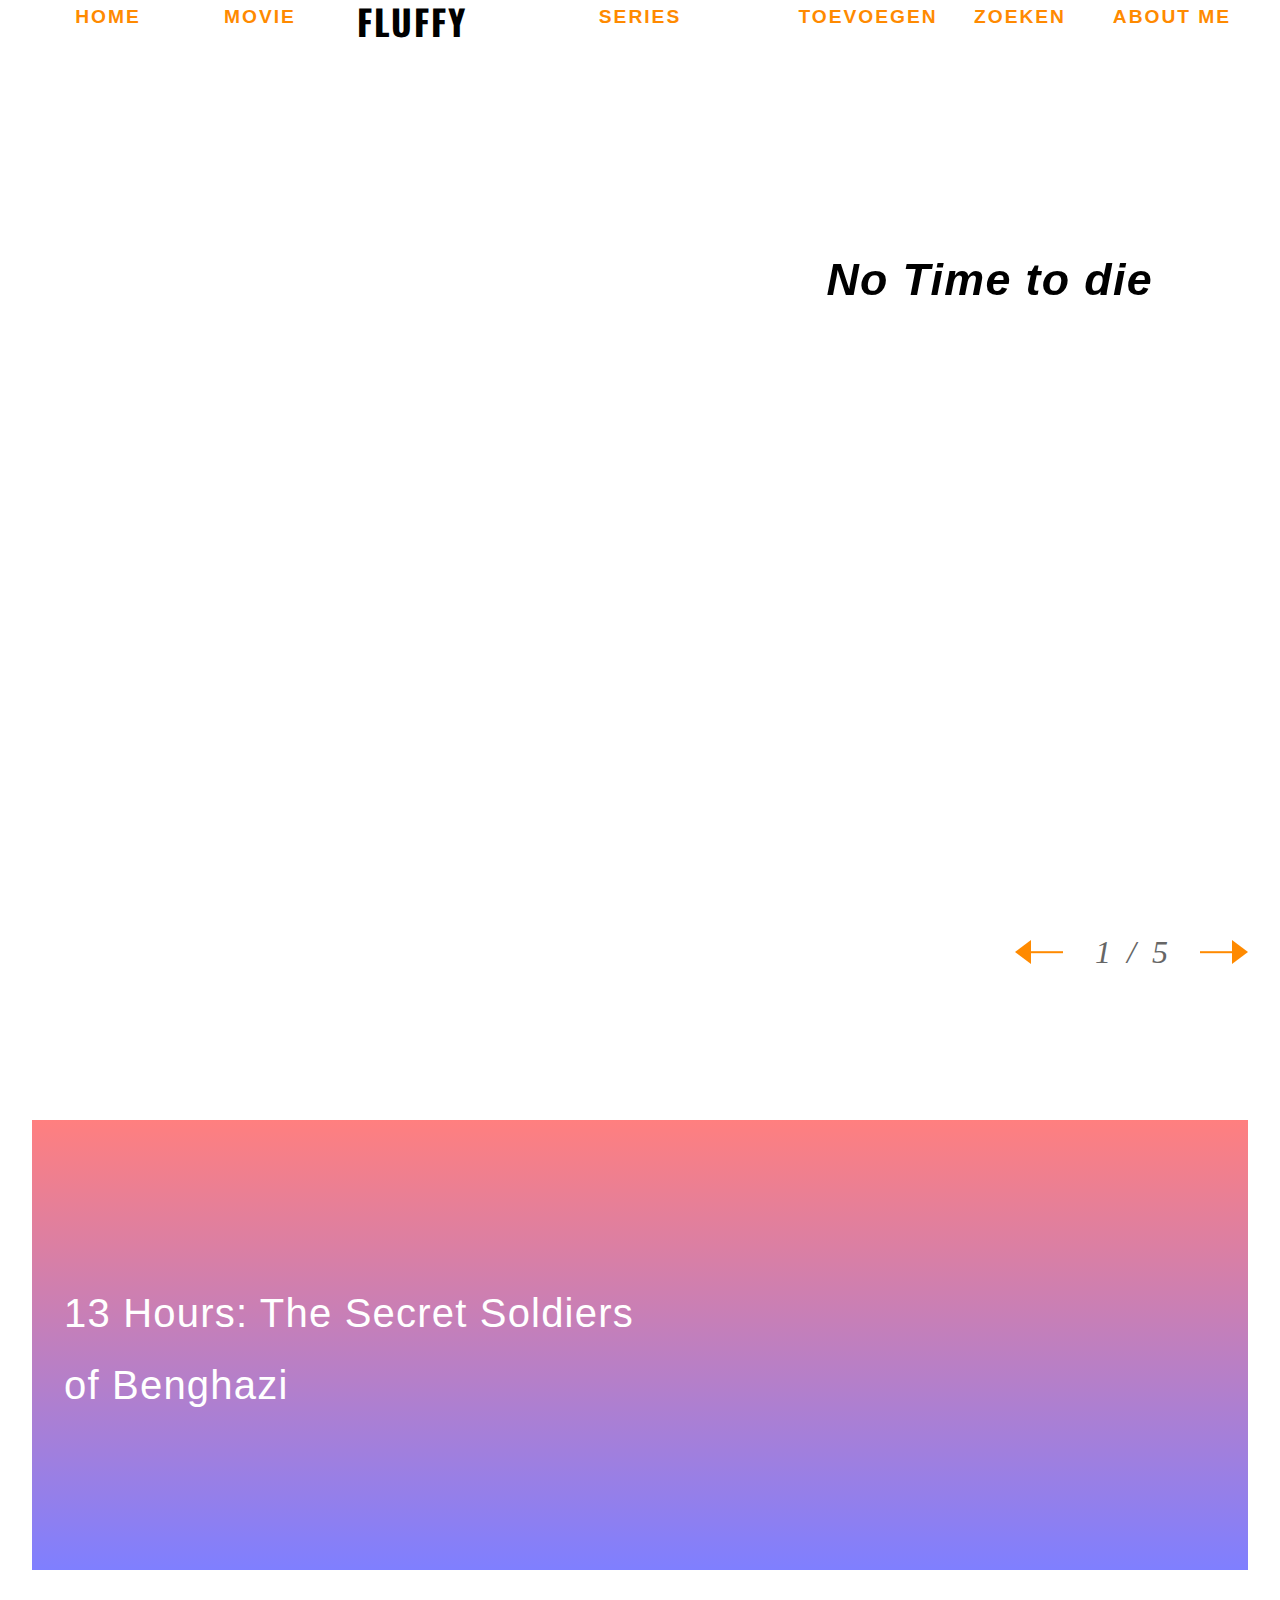
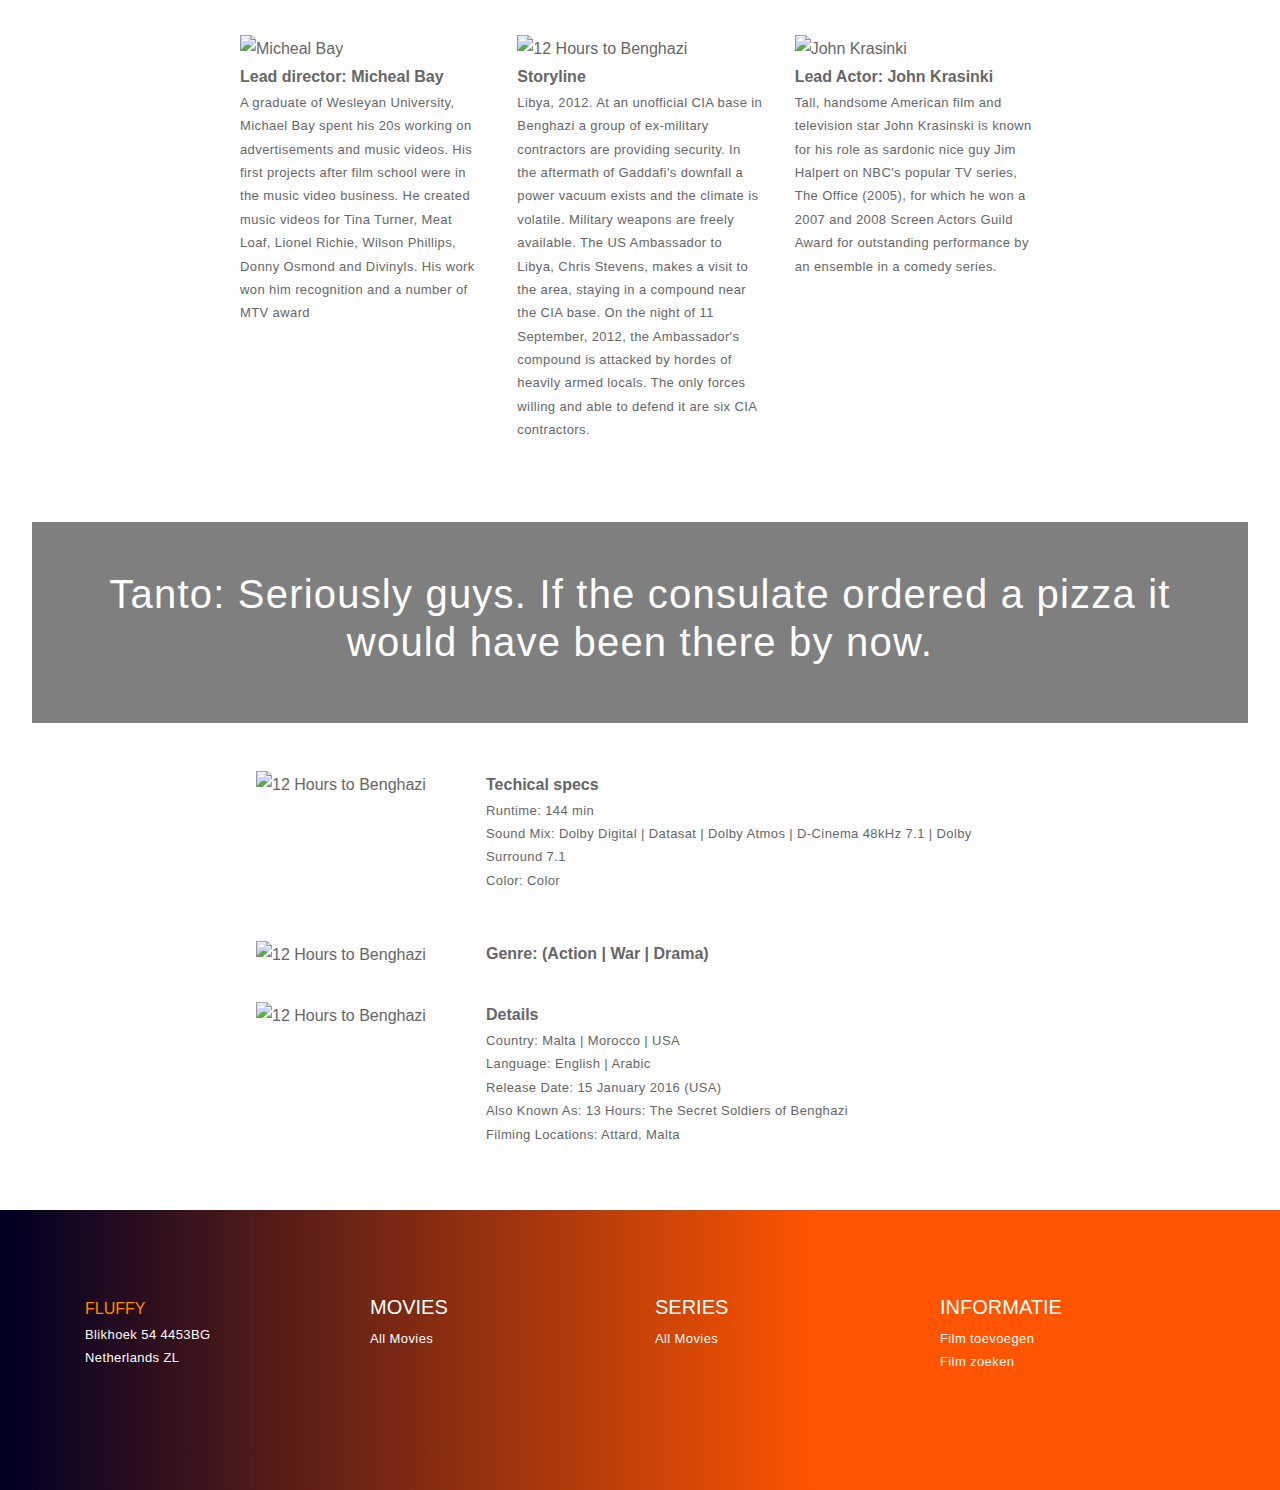
==== index.html @ e8009ded "Change HTML TAG" ====
<!DOCTYPE html>
<html lang="en"></html>
<head>
    <meta charset="UTF-8">
    <meta name="description" content="Fluffy the movie database that everybody loves">
    <meta name="keywords" content="Movie, Serie">
    <meta name="author" content="Joey de Jonge">
    <meta name="viewport" content="width=device-width, initial-scale=1.0">
    <meta name=”robots” content="index, follow">
    <title>Fluffy - Movie</title>

   
    <!-- Bootstrap -->
    <link href="./bootstrap/css/bootstrap.min.css" rel="stylesheet" type="text/css" />
    <!-- Font Awesome iconic font -->
    <link href="./fontawesome/css/fontawesome-all.min.css" rel="stylesheet" type="text/css" />
    <!-- Fonts -->
    <link href='https://fonts.googleapis.com/css?family=Oswald:300,400,500,700' rel='stylesheet' type='text/css'>
    <link href='https://fonts.googleapis.com/css?family=Open+Sans:300,400,600,700' rel='stylesheet' type='text/css'>
    <!-- Theme styles -->
    <link href="./css/film.css" rel="stylesheet" type="text/css">

    <link href="./css/movie.css" rel="stylesheet" type="text/css">

    <link href="./css/detail.css" rel="stylesheet" type="text/css">
</head>

<body class="body">
    <div class="main">
        <header>
            <ul>
                <li><a href="index.html">Home</a></li>
                <li><a href="movie.html">Movie</a></li>
                <li>
                    <h1 class="navh1">Fluffy</h1>
                </li>
                <li><a href="serie.html">Series</a></li>
                <li><a href="filminput.html">Toevoegen</a></li>
                <li><a href="filmZoeken.html">Zoeken</a></li>
                <li><a href="aboutMe.html">About me</a></li>
            </ul>
        </header>

        <div class="cd-slider">
            <ul>
                <li>
                    <div class="image"
                        style="background-image:url(https://media.newsmonkey.be/20200902205218/James-Bond-No-Time-To-Die-1024x576.jpg);">
                    </div>
                    <div class="content">
                        <h2 class="navh2 content-h2">No Time to die</h2>

                    </div>
                </li>
                <li>
                    <div class="image"
                        style="background-image:url(https://www.superguide.nl/s3fs-public/main_media/black-widow-trailer.png);">
                    </div>
                    <div class="content">
                        <h2 class="navh2 content-h2">Black Widow</h2>

                    </div>
                </li>
                <li>
                    <div class="image"
                        style="background-image:url(https://images2.persgroep.net/rcs/wye_BXDL3Cqra7C8olyIhJk4D50/diocontent/154924259/_fitwidth/763?appId=2dc96dd3f167e919913d808324cbfeb2&quality=0.8);">
                    </div>
                    <div class="content">
                        <h2 class="navh2 content-h2">Peaky Blinder</h2>

                    </div>
                </li>
                <li>
                    <div class="image"
                        style="background-image:url(https://occ-0-2794-2219.1.nflxso.net/dnm/api/v6/E8vDc_W8CLv7-yMQu8KMEC7Rrr8/AAAABfHVUAAEhu-G5QHH31CutuqX0wBfTK4nzyJXSyUkXm13Stw-yFpmeMzfTkBcmlsWu_CHM-JNr2d2sjncwPLkqG968JMe.jpg?r=321);">
                    </div>
                    <div class="content">
                        <h2 class="navh2 content-h2">Narcos</h2>

                    </div>
                </li>
                <li>
                    <div class="image"
                        style="background-image:url(https://m.media-amazon.com/images/M/MV5BYTRiNDQwYzAtMzVlZS00NTI5LWJjYjUtMzkwNTUzMWMxZTllXkEyXkFqcGdeQXVyNDIzMzcwNjc@._V1_.jpg);">
                    </div>
                    <div class="content">
                        <h2 class="navh2 content-h2">Game of Thrones</h2>

                    </div>
                </li>
            </ul>
        </div>
        <!--/.cd-slider-->
         <!-- Hero Image-->
         <section class="detail">
            <div class="hero-inner">
                <h2>13 Hours: The Secret Soldiers of Benghazi </h2>
            </div>
        </section>
        <!-- 3-Up Features-->
        <section class="features">
            <div class="features-inner">
                <article class="features-group">
                    <div class="features-image"><img alt="Micheal Bay"
                            src="https://m.media-amazon.com/images/M/MV5BMTc2NzcyMDU5NV5BMl5BanBnXkFtZTcwODc1OTM0NA@@._V1_UY317_CR7,0,214,317_AL_.jpg" />
                    </div>
                    <div class="features-text">
                        <strong>Lead director: Micheal Bay</strong>
                    </div>
                    <div class="features-text">
                        <p>A graduate of Wesleyan University, Michael Bay spent his 20s working on advertisements and music videos. His first projects after film school were in the music video business. He created music videos for Tina Turner, Meat Loaf, Lionel Richie, Wilson Phillips, Donny Osmond and Divinyls. His work won him recognition and a number of MTV award </p>
                    </div>
                </article>
                <article class="features-group">
                    <div class="features-image"><img alt="12 Hours to Benghazi" src="https://media.s-bol.com/RZZpQEBQ05q/550x781.jpg" /></div>
                    <div class="features-text">
                        <div class="features-text">
                            <strong>Storyline</strong>
                        </div>
                        <div class="features-text">
                            <p>Libya, 2012. At an unofficial CIA base in Benghazi a group of ex-military contractors are providing security. In the aftermath of Gaddafi's downfall a power vacuum exists and the climate is volatile. Military weapons are freely available. The US Ambassador to Libya, Chris Stevens, makes a visit to the area, staying in a compound near the CIA base. On the night of 11 September, 2012, the Ambassador's compound is attacked by hordes of heavily armed locals. The only forces willing and able to defend it are six CIA contractors.</p>
                        </div>
                </article>
                <article class="features-group">
                    <div class="features-image"><img alt="John Krasinki" src="https://m.media-amazon.com/images/M/MV5BMTc3MzY3MjQ3OV5BMl5BanBnXkFtZTcwODI3NjQxMw@@._V1_UY317_CR6,0,214,317_AL_.jpg" />
                    </div>
                    <div class="features-text">
                        <strong>Lead Actor: John Krasinki</strong>
                    </div>
                    <div class="features-text">
                        <p>Tall, handsome American film and television star John Krasinski is known for his role as sardonic nice guy Jim Halpert on NBC's popular TV series, The Office (2005), for which he won a 2007 and 2008 Screen Actors Guild Award for outstanding performance by an ensemble in a comedy series. </p>
                    </div>
                </article>
            </div>
        </section>
        <!-- Call Out-->
        <section class="callout">
            <div class="callout-inner">
                <h3>Tanto: Seriously guys. If the consulate ordered a pizza it would have been there by now.
                </h3>
            </div>
        </section>
        <!-- Blog-->
        <section id="blog">
            <div class="blog-inner">
                <div class="blog-grid">
                    <div class="blog-image"><img alt="12 Hours to Benghazi" src="https://static01.nyt.com/images/2016/01/15/arts/15THIRTEENSUB/15THIRTEENSUB-articleLarge.jpg?quality=75&auto=webp&disable=upscale" /></div>
                    <div class="blog-text">
                        <div class="features-text">
                            <strong>Techical specs</strong>
                        </div>
                        <p class="blog-summary">Runtime: 144 min <br>
                            Sound Mix: Dolby Digital | Datasat | Dolby Atmos | D-Cinema 48kHz 7.1 | Dolby Surround 7.1<br>
                            Color: Color</p>
                    </div>
                    <div class="blog-image"><img alt="12 Hours to Benghazi" src="https://encrypted-tbn0.gstatic.com/images?q=tbn%3AANd9GcRld9KHwOvWe8TLFHizHyeAFRy6ZP76NnMlcg&usqp=CAU" /></div>
                    <div class="blog-text">
                        <div class="features-text">
                            <strong>Genre: (Action | War | Drama)</strong>
                        </div>
                     
                    </div>
                    <div class="blog-image"><img alt="12 Hours to Benghazi" src="https://images04.military.com/sites/default/files/styles/full/public/undertheradar-thumbnails/2015/11/13hourstrailer2.jpg?itok=v1HZf3ID" /></div>
                    <div class="blog-text">
                        <div class="features-text">
                            <strong>Details</strong>
                        </div>
                        <p class="blog-summary">Country: Malta | Morocco | USA <br>
                            Language: English | Arabic<br>
                            Release Date: 15 January 2016 (USA)<br>
                            Also Known As: 13 Hours: The Secret Soldiers of Benghazi<br>
                            Filming Locations: Attard, Malta</p>
                    </div>
                </div>
            </div>
        </section>
    </div>
    <footer class="section-text-white footer footer-links bg-darken">
        <div class="footer-body container">
            <div class="row">
                <div class="col-sm-6 col-lg-3">
                    <a class="footer-logo" href="./">
                            <span class="logo-text text-uppercase">
                                <span>Fluffy</span>
                            </span>
                    </a>
                    <div class="footer-content footer-color">
                        <p class="footer-text">Blikhoek 54 4453BG
                            <br />Netherlands ZL</p>
                    </div>
                </div>
                <div class="col-sm-6 col-lg-3">
                    <h5 class="footer-title footer-color text-uppercase">Movies</h5>
                    <ul class="list-unstyled list-wide footer-content">
                        <li>
                            <a class="content-link" href="#">All Movies</a>
                        </li>
                    </ul>
                </div>
                <div class="col-sm-6 col-lg-3">
                    <h5 class="footer-title footer-color text-uppercase">Series</h5>
                    <ul class="list-unstyled list-wide footer-content">
                        <li>
                            <a class="content-link" href="#">All Movies</a>
                        </li>
                    </ul>
                </div>
                <div class="col-sm-6 col-lg-3">
                    <h5 class="footer-title footer-color text-uppercase">Informatie</h5>
                    <ul class="list-unstyled list-wide footer-content">
                        <li>
                            <a class="content-link" href="filminput.html">Film toevoegen</a>
                        </li>
                        <li>
                            <a class="content-link" href="FilmZoeken.html">Film zoeken</a>
                          </li>
                    </ul>
                </div>

            </div>
        </div>
    </footer>
    <script src="./js/Minify/film.min.js"></script>
</body>
</html>
---- css/film.css ----
body {
  font-family: "Montserrat", sans-serif;
}

a {
  text-decoration: none;
  color: #000;
}

*:focus {
  outline: 0;
}

.main {
  max-width: 110rem;
  margin: 0 auto;
  padding: 0 2rem;
}

header {
  line-height: 12rem;
  height: 12rem;
}

header h1 {
  font-size: 2.2rem;
  font-family: "Oswald", sans-serif;
}

header ul::after {
  content: "";
  display: table;
  clear: both;
}

header li {
  float: left;
  width: 12.5%;
  text-align: center;
  text-transform: uppercase;
}

header li:nth-child(4) {
  width: 25%;
}

header li a {
  font-weight: 900;
  font-size: 1.2rem;
  letter-spacing: 2px;
  color: #ff8a00;
}

.text {
  font-size: 2rem;
  padding: 2rem 0;
  -moz-columns: 3;
  -webkit-columns: 3;
  columns: 3;
}

.text p {
  margin-bottom: 2rem;
}

/* Slider Style
--------------------------------------*/
.cd-slider {
  position: relative;
  width: 100%;
  height: 50rem;
  overflow: hidden;
  margin-bottom: 8rem;
}

.cd-slider li {
  position: absolute;
  top: 0;
  left: 0;
  width: 100%;
  height: 100%;
  visibility: hidden;
  transition: visibility 0s 1s;
  will-change: visibility;
}

.image {
  position: absolute;
  top: 0;
  left: 0;
  width: 70%;
  height: 100%;
  background-size: cover;
  background-position: 50% 50%;
  clip: rect(0, 80rem, 50rem, 80rem);
  transition: clip 0.5s cubic-bezier(0.99, 0.01, 0.45, 0.9) 0.5s;
  will-change: clip;
}

.content {
  position: absolute;
  top: 0;
  right: 0;
  width: 100%;
  height: 100%;
  padding: 2rem 0 0 2rem;
  font-size: 9rem;
  text-align: right;
}

.content h2 {
  text-overflow: ellipsis;
  overflow: hidden;
  transform: translateY(-30%);
  opacity: 0;
  transition: transform 0.5s, opacity 0.5s;
  will-change: transform, opacity;
}

/* Current Slide 
-------------------------------------*/
li.current {
  visibility: visible;
  transition-delay: 0s;
}

li.current .image {
  clip: rect(0, 80rem, 50rem, 0);
}

li.current .content h2 {
  transform: translateY(0);
  opacity: 1;
  transition-delay: 1s;
}

li.current .content a {
  transform: translateY(0);
  opacity: 1;
  transition-delay: 1.1s;
}

/* Prev Slide 
------------------------------------*/
li.prev_slide .image {
  clip: rect(0, 0, 50rem, 0);
}

nav {
  position: absolute;
  bottom: 0;
  right: 0;
  background: #fff;
  z-index: 2;
}

.prev,
.next,
.counter {
  vertical-align: middle;
}

.prev,
.next {
  position: relative;
  display: inline-block;
  height: 5rem;
  width: 5rem;
  border: 0;
  cursor: pointer;
  background: transparent;
}

.prev::before,
.next::before {
  content: "";
  position: absolute;
  top: 50%;
  left: 0;
  transform: translateY(-50%);
  border: 0.8rem solid transparent;
  border-right-width: 1rem;
  border-right-color: #ff8a00;
  border-left-width: 0;
  width: 0;
  height: 0;
}

.prev::after,
.next::after {
  content: "";
  position: absolute;
  top: 50%;
  transform: translateY(-50%) translateZ(0);
  left: 0.5rem;
  background: #ff8a00;
  height: 0.1rem;
  min-height: 1px;
  width: 2.5rem;
  transition: width 0.3s;
}

.next::before {
  right: 0;
  left: auto;
  border-left-width: 1rem;
  border-left-color: #ff8a00;
  border-right-width: 0;
}

.next::after {
  right: 0.5rem;
  left: auto;
}

.counter {
  display: inline-block;
  font-size: 2rem;
  font-family: serif;
  font-style: italic;
}

.counter span:last-child::before {
  content: "/";
  margin: 0 1rem;
}

.prev:hover::after,
.next:hover::after {
  width: 3.5rem;
}

ul {
  list-style-type: none;
}

.navh1 {
  color: #000;
}

.navh2 {
  color: #000;
  font-size: 2.8rem;
  font-weight: bold;
  font-style: italic;
}

.content-h2 {
  margin-right: 95px;
}

.trama {
  color: black;
  font-size: 15px;
}

/*Footer 
------------------------------------*/
footer {
  background: rgb(2,0,36);
  background: linear-gradient(90deg, rgba(2,0,36,1) 1%, rgba(255,85,0,1) 64%, rgba(255,85,0,1) 100%);
  font-family: "Lato", sans-serif;
  padding: 85px 0 100px 0;
}

.footer-inner {
  display: grid;
  grid-template-columns:
    minmax(18%, auto) 12% minmax(17%, auto) 11% minmax(auto, 25%) minmax(109px, auto);
  column-gap: 24px;
  row-gap: 2%;
  width: 90%;
  margin-left: auto;
  margin-right: auto;
  margin-bottom: 120px;
  max-width: 1170px;
  position: relative;
}

.footer-item:nth-of-type(7) {
  grid-row: 2 / 3;
  grid-column: 3 / 4;
}

.footer-button {
  color: white;
  position: relative;
  font-weight: 400;
  font-size: 16px;
  transition: 1s;
  transition-delay: 0.2s;
  padding: 14px;
}

.footer-button:after {
  content: "";
  position: absolute;
  top: 45px;
  right: 13px;
  background-color: white;
  height: 1px;
  width: 86px;
  transition: 0.6s;
}

.footer-button:hover {
  color: black;
  background-color: white;
}

.footer-button:hover:after {
  width: 112px;
  right: 0px;
}

h1 {
  font-weight: 900;
  color: white;
  font-size: 24px;
  letter-spacing: 2px;
  margin: 0;
  padding-bottom: 10px;
}

h2 {
  font-weight: 300;
  line-height: 1.8;
  font-size: 13px;
  color: #d1d1d1;
  letter-spacing: 0.03em;
  padding: 15px 0 0 0;
}

.color {
  color: white;
  font-weight: 400;
}

h3 {
  font-weight: 400;
  font-size: 13px;
  color: white;
  margin: 0;
  padding-bottom: 9px;
  letter-spacing: 0.03em;
}

ul {
  line-height: 1.8;
  list-style-type: none;
  padding: 0;
}

li {
  font-weight: 300;
  font-size: 13px;
  color: #d1d1d1;
  letter-spacing: 0.03em;
}

p {
  font-weight: 300;
  font-size: 13px;
  padding: 0;
  line-height: 1.8;
  letter-spacing: 0.03em;
}

a {
  text-decoration: none;
  color: #d1d1d1;
}

a:hover {
  color: white;
}

.desktop {
  display: auto;
}

.mobile {
  display: none;
}


.footer-color {
  color: white;
}


.btn-grad {
  background: rgb(2,0,36);
  background: linear-gradient(90deg, rgba(2,0,36,1) 0%, rgba(255,85,0,1) 39%, rgba(255,85,0,1) 75%, rgba(2,0,36,1) 94%);
}

.btn-grad {
  margin: 10px;
  padding: 0.375rem 0.75rem;
  text-align: center;
  text-transform: uppercase;
  transition: 0.5s;
  background-size: 200% auto;
  color: white;
  box-shadow: 0 0 20px #eee;
  border-radius: 10px;
  display: block;
}

.btn-grad:hover {
  background-position: right center;
  /* change the direction of the change here */
  color: #fff;
  text-decoration: none;
}

.btn-searchmovie {
  color: #ff8a00;
  background-color: transparent;
  background-image: none;
  border-color: #ff8a00;
}
---- css/movie.css ----
body {
  font-family: "Open Sans";
  color: #666;
  font-size: 1rem;
  line-height: 1.75;
}

/* Link styles */
a {
  color: #ff8a00;
  -webkit-transition: all 0.1s linear 0s;
  -moz-transition: all 0.1s linear 0s;
  -o-transition: all 0.1s linear 0s;
  -ms-transition: all 0.1s linear 0s;
  transition: all 0.1s linear 0s;
}
a:hover {
  text-decoration: none;
  color: #ff680d;
}
.content-link {
  color: white;
}
.content-link:hover {
  text-decoration: none;
  color: #ff680d;
}

.content-movie {
  color: black;
}
.content-movie:hover {
  text-decoration: none;
  color: #ff680d;
}

.content-category {
  color: inherit;
}
.content-category:hover {
  text-decoration: none;
  color: #ff680d;
}

.info-icon {
  color: orange;
}

.section-movie {
  margin-bottom: 1rem;
}

/* Image */
.image-cover {
  display: block;
  width: 100%;
  height: 100%;
  background-position: center center;
  background-repeat: no-repeat;
  -webkit-background-size: cover;
  -moz-background-size: cover;
  background-size: cover;
}
.image-horizontal {
  display: block;
  width: 100%;
  height: 100%;
  background-position: center center;
  background-repeat: repeat-x;
  -webkit-background-size: auto 100%;
  -moz-background-size: auto 100%;
  background-size: auto 100%;
}
/* Poster ratio */
.embed-responsive-poster:before {
  padding-top: 150%;
}

/* line view */
.movie-line-entity {
  -webkit-box-shadow: 0 0.5rem 1.75rem rgba(0, 0, 0, 0.08);
  box-shadow: 0 0.5rem 1.75rem rgba(0, 0, 0, 0.08);
}
.movie-line-entity + .movie-line-entity {
  margin-top: 2rem;
}
.movie-line-entity .entity-content {
  padding: 1.25rem;
}
.movie-line-entity .entity-extra {
  width: 100%;
  border-style: dotted;
  border-width: 2px 0 0;
  border-color: #eee;
  display: -webkit-box;
  display: -moz-box;
  display: -webkit-flex;
  display: -ms-flexbox;
  display: box;
  display: flex;
  -webkit-box-orient: vertical;
  -moz-box-orient: vertical;
  -o-box-orient: vertical;
  -webkit-flex-direction: column;
  -ms-flex-direction: column;
  flex-direction: column;
  -webkit-box-pack: center;
  -moz-box-pack: center;
  -o-box-pack: center;
  -ms-flex-pack: center;
  -webkit-justify-content: center;
  justify-content: center;
  padding: 1.25rem;
}
.movie-line-entity .entity-showtime {
  margin-top: 1.25rem;
}

@media (min-width: 768px) {
  .movie-line-entity {
    display: -webkit-box;
    display: -moz-box;
    display: -webkit-flex;
    display: -ms-flexbox;
    display: box;
    display: flex;
    -webkit-box-orient: horizontal;
    -moz-box-orient: horizontal;
    -o-box-orient: horizontal;
    -webkit-flex-direction: row;
    -ms-flex-direction: row;
    flex-direction: row;
    -webkit-box-lines: multiple;
    -moz-box-lines: multiple;
    -o-box-lines: multiple;
    -webkit-flex-wrap: wrap;
    -ms-flex-wrap: wrap;
    flex-wrap: wrap;
  }
  .movie-line-entity .entity-poster {
    width: 25%;
  }
  .movie-line-entity .entity-preview {
    width: 50%;
  }
  .movie-line-entity .entity-poster,
  .movie-line-entity .entity-preview {
    -webkit-align-self: flex-start;
    align-self: flex-start;
    -ms-flex-item-align: start;
  }
  .movie-line-entity .entity-content {
    width: 100%;
    max-width: 100%;
    -webkit-box-flex: 1;
    -moz-box-flex: 1;
    -o-box-flex: 1;
    box-flex: 1;
    -webkit-flex: 1 0;
    -ms-flex: 1 0;
    flex: 1 0;
    margin: auto 0;
  }
  .movie-line-entity .entity-extra {
    margin-top: -2px;
  }
}
@media (min-width: 992px) {
  .movie-line-entity .entity-poster {
    width: 16.6666%;
  }
  .movie-line-entity .entity-extra {
    width: 25%;
    margin-top: 0;
    border-width: 0 0 0 2px;
    text-align: center;
  }
  .movie-line-entity .showtime-item {
    width: 50%;
  }
}
@media (min-width: 1200px) {
  .movie-line-entity .showtime-item {
    width: 33.3333%;
  }
}
.section-text-white .movie-line-entity,
.section-spaced .movie-line-entity {
  -webkit-box-shadow: none;
  box-shadow: none;
}
.section-text-white .movie-line-entity .entity-content,
.section-spaced .movie-line-entity .entity-content {
  padding: 1.25rem 0 0;
}
@media (min-width: 768px) {
  .section-text-white .movie-line-entity .entity-content,
  .section-spaced .movie-line-entity .entity-content {
    padding-left: 1.25rem;
    padding-top: 0;
  }
}
.section-text-white .movie-line-entity .entity-title,
.section-text-white .movie-line-entity .entity-info {
  color: inherit;
}
.section-text-white .movie-line-entity .entity-info {
  font-weight: 400;
}
/* shot line view */
.movie-short-line-entity {
  display: -webkit-box;
  display: -moz-box;
  display: -webkit-flex;
  display: -ms-flexbox;
  display: box;
  display: flex;
  -webkit-box-orient: horizontal;
  -moz-box-orient: horizontal;
  -o-box-orient: horizontal;
  -webkit-flex-direction: row;
  -ms-flex-direction: row;
  flex-direction: row;
  -webkit-box-lines: multiple;
  -moz-box-lines: multiple;
  -o-box-lines: multiple;
  -webkit-flex-wrap: wrap;
  -ms-flex-wrap: wrap;
  flex-wrap: wrap;
}
.movie-short-line-entity + .movie-short-line-entity {
  margin-top: 1.25rem;
}
.movie-short-line-entity .entity-title {
  font-size: 1rem;
}
.movie-short-line-entity .entity-preview {
  width: 33.3333%;
  -webkit-align-self: flex-start;
  align-self: flex-start;
  -ms-flex-item-align: start;
}
.movie-short-line-entity .entity-content {
  width: 100%;
  -webkit-box-flex: 1;
  -moz-box-flex: 1;
  -o-box-flex: 1;
  box-flex: 1;
  -webkit-flex: 1 0;
  -ms-flex: 1 0;
  flex: 1 0;
  padding-left: 1rem;
  margin: auto 0;
}
---- css/detail.css ----
body {
    margin: 0;
    font-family: 'Noto Sans', sans-serif;
}

.button {
    padding: 0.5rem 1rem;
    background-color: #333;
    color: #fff;
    text-decoration: none;
    font-size: 0.9rem;
    display: inline-block;
    border-radius: 3px;
    transition: background-color 200ms ease;
}

.button:hover {
    background-color: rgba(51, 51, 51, 0.8);
}

.ghost-button {
    background: transparent;
    border: 3px solid #ff8a00;
    color: #333;
    text-transform: uppercase;
    font-weight: 700;
    transition: background-color 200ms ease, color 200ms ease;
    padding: 1rem;
}

.ghost-button:hover {
    background: #ff8a00;
    color: #fff;
}

.grid-wrapper {
    grid-template-columns: repeat(12, 100px);
    grid-template-rows: auto;
    grid-column-gap: 30px;
}

.masthead {
    background-color: #333;
    color: #fff;
    padding: 0.5rem 1rem;
}

.masthead-inner {
    display: flex;
    justify-content: space-between;
    align-items: center;
}

.site-title h1 {
    margin: 0;
}

.hor-menu {
    list-style: none;
    padding: 0;
    margin: 0;
    display: flex;
}

.hor-menu li {
    margin: 0 0.5rem;
}

.hor-menu li a {
    color: #fff;
    text-decoration: none;
}

.hor-menu li a:hover {
    color: rgba(255, 255, 255, 0.8);
}

.hero {
    background-image: url(https://cdn.pixabay.com/photo/2015/09/02/12/45/movie-918655_1280.jpg);
    background-position: center;
    background-size: cover;
    background-repeat: no-repeat;
    height: 50vh;
    display: flex;
    align-items: center;
}

.hero {
    background: linear-gradient(rgba(255, 0, 0, 0.5), rgba(0, 0, 255, 0.5)), url(https://cdn.pixabay.com/photo/2015/09/02/12/45/movie-918655_1280.jpg);
    background-position: center;
    background-size: cover;
    background-repeat: no-repeat;
}

.detail {
    background-image: url(https://images4.alphacoders.com/763/763007.jpg);
    background-position: center;
    background-size: cover;
    background-repeat: no-repeat;
    height: 50vh;
    display: flex;
    align-items: center;
}

.detail {
    background: linear-gradient(rgba(255, 0, 0, 0.5), rgba(0, 0, 255, 0.5)), url(https://images4.alphacoders.com/763/763007.jpg);
    background-position: center;
    background-size: cover;
    background-repeat: no-repeat;
}


.detail-film {
    background-image: url(https://img.cinemablend.com/quill/8/6/c/a/7/6/86ca766a9f263220ab745d30496deebc009df2e6.jpg);
    background-position: center;
    background-size: cover;
    background-repeat: no-repeat;
    height: 50vh;
    display: flex;
    align-items: center;
}

.detail-film {
    background: linear-gradient(rgba(255, 0, 0, 0.5), rgba(0, 0, 255, 0.5)), url(https://img.cinemablend.com/quill/8/6/c/a/7/6/86ca766a9f263220ab745d30496deebc009df2e6.jpg);
    background-position: center;
    background-size: cover;
    background-repeat: no-repeat;
}


.detail-serie {
    background-image: url(https://i.pinimg.com/originals/38/fe/dd/38feddf39d5a3003e3cb0b3c6f0eab50.jpg);
    background-position: center;
    background-size: cover;
    background-repeat: no-repeat;
    height: 50vh;
    display: flex;
    align-items: center;
}

.detail-serie {
    background: linear-gradient(rgba(255, 0, 0, 0.5), rgba(0, 0, 255, 0.5)), url(https://i.pinimg.com/originals/38/fe/dd/38feddf39d5a3003e3cb0b3c6f0eab50.jpg);
    background-position: center;
    background-size: cover;
    background-repeat: no-repeat;
}

.hero-inner {
    max-width: 50vw;
    padding-left: 2rem;
}

.hero-inner h2 {
    font-size: 2.5rem;
    color: #fff;
}

.features {
    padding: 4rem;
}

.features-inner {
    display: flex;
    max-width: 800px;
    margin: auto;
}

.features-group {
    flex: 0 1 30vw;
}

.features-group:nth-child(2) {
    margin: 0 2rem;
}

.features-image img {
    width: 100%;
}

.callout {
    background: #333;
    background: linear-gradient(rgba(0, 0, 0, 0.5), rgba(0, 0, 0, 0.5)), url(https://cdn.pixabay.com/photo/2016/12/28/17/54/columbus-1936633_1280.jpg);
    background-position: center center;
    background-size: cover;
    background-repeat: no-repeat;
    color: #fff;
    padding: 3rem 1rem;
    display: flex;
    justify-content: center;
    align-items: center;
}

.callout-inner {
    text-align: center;
}

.callout-inner h3 {
    font-size: 2.5rem;
}

#blog {
    padding: 3rem 0;
}

.blog-inner {
    max-width: 800px;
    margin: auto;
    padding: 0 1rem;
}

.blog-grid {
    display: grid;
    grid-template-columns: 200px 1fr;
    grid-template-rows: auto;
    grid-column-gap: 30px;
    grid-row-gap: 2rem;
}

.blog-image img {
    width: 100%;
}

.blog-summary {
    margin-top: 0;
}

.blog-cta {
    margin: 3rem 0 0;
    padding: 1rem;
    text-align: center;
}

.blog-cta a {
    font-size: 1rem;
}
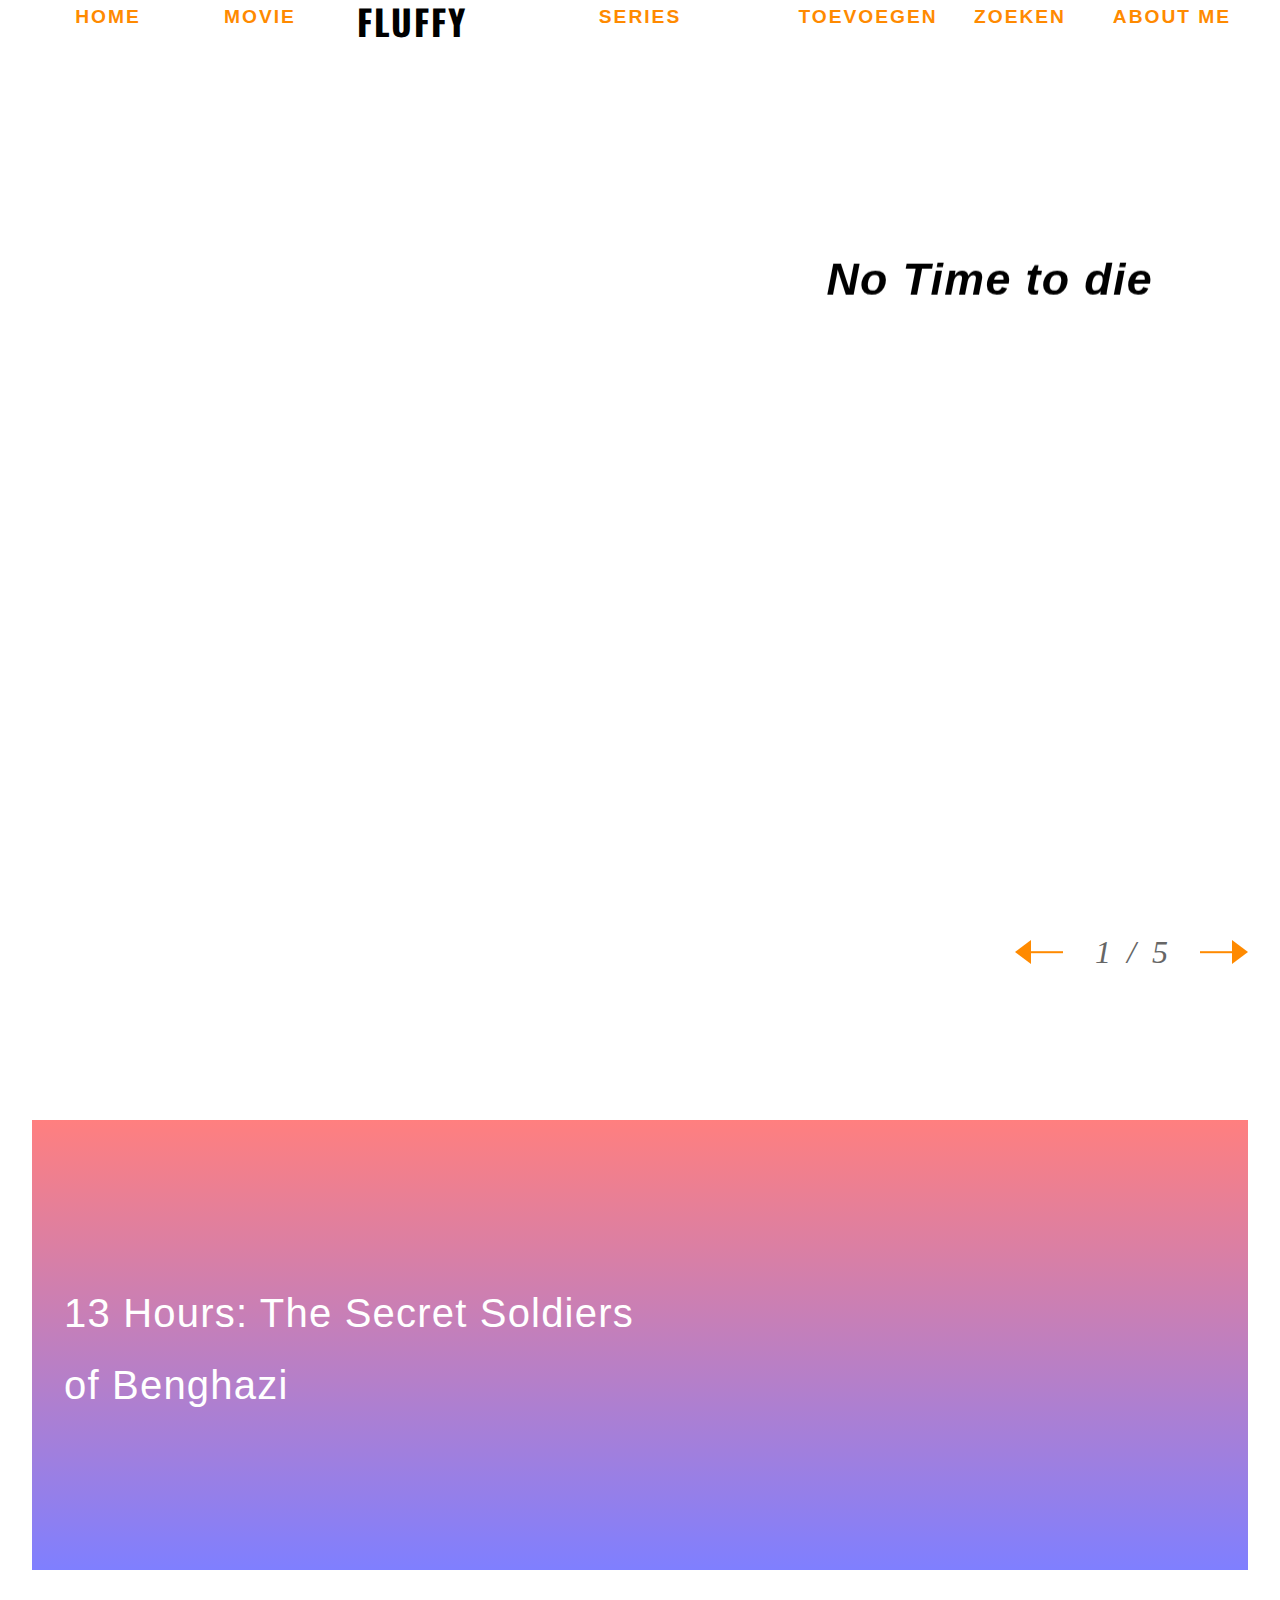
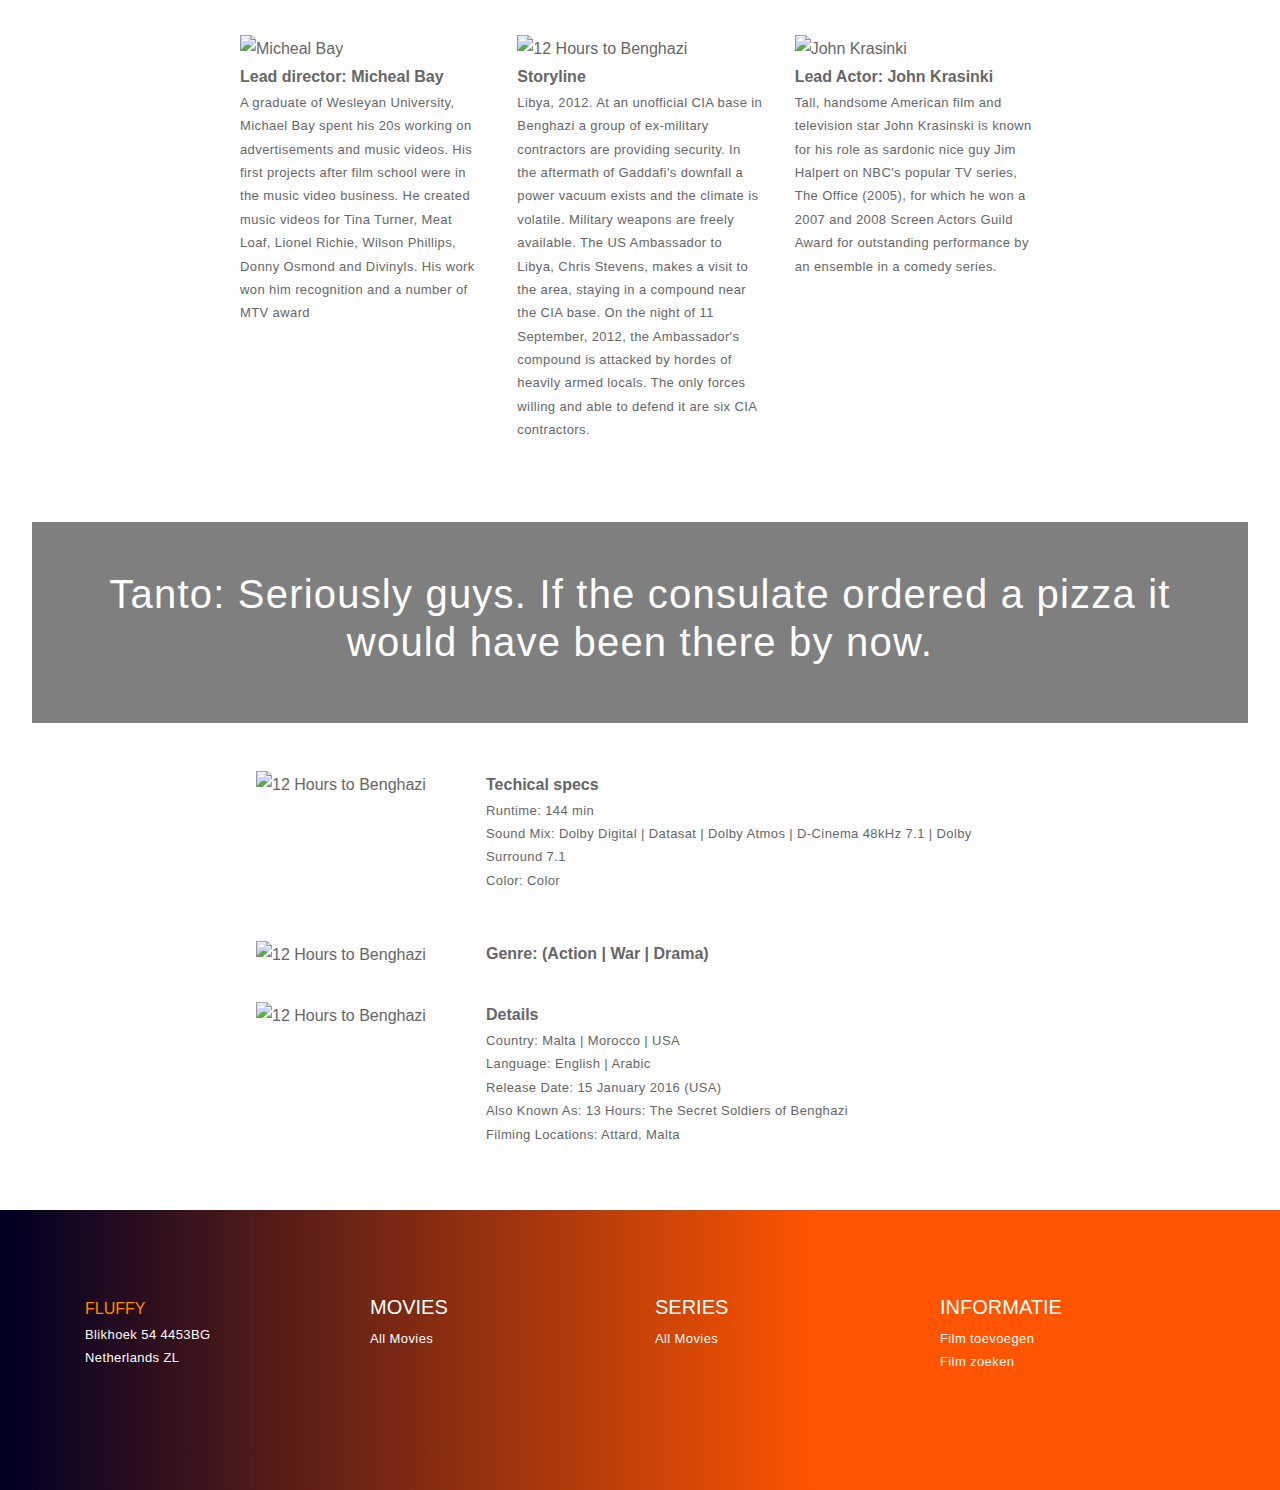
==== commit 07373671: "Add favicon" ====
--- a/index.html
+++ b/index.html
@@ -23,6 +23,8 @@
     <link href="./css/movie.css" rel="stylesheet" type="text/css">
 
     <link href="./css/detail.css" rel="stylesheet" type="text/css">
+
+    <link rel="icon" type="image/png" sizes="16x16" href="/img/favicon-16x16.png">
 </head>
 
 <body class="body">
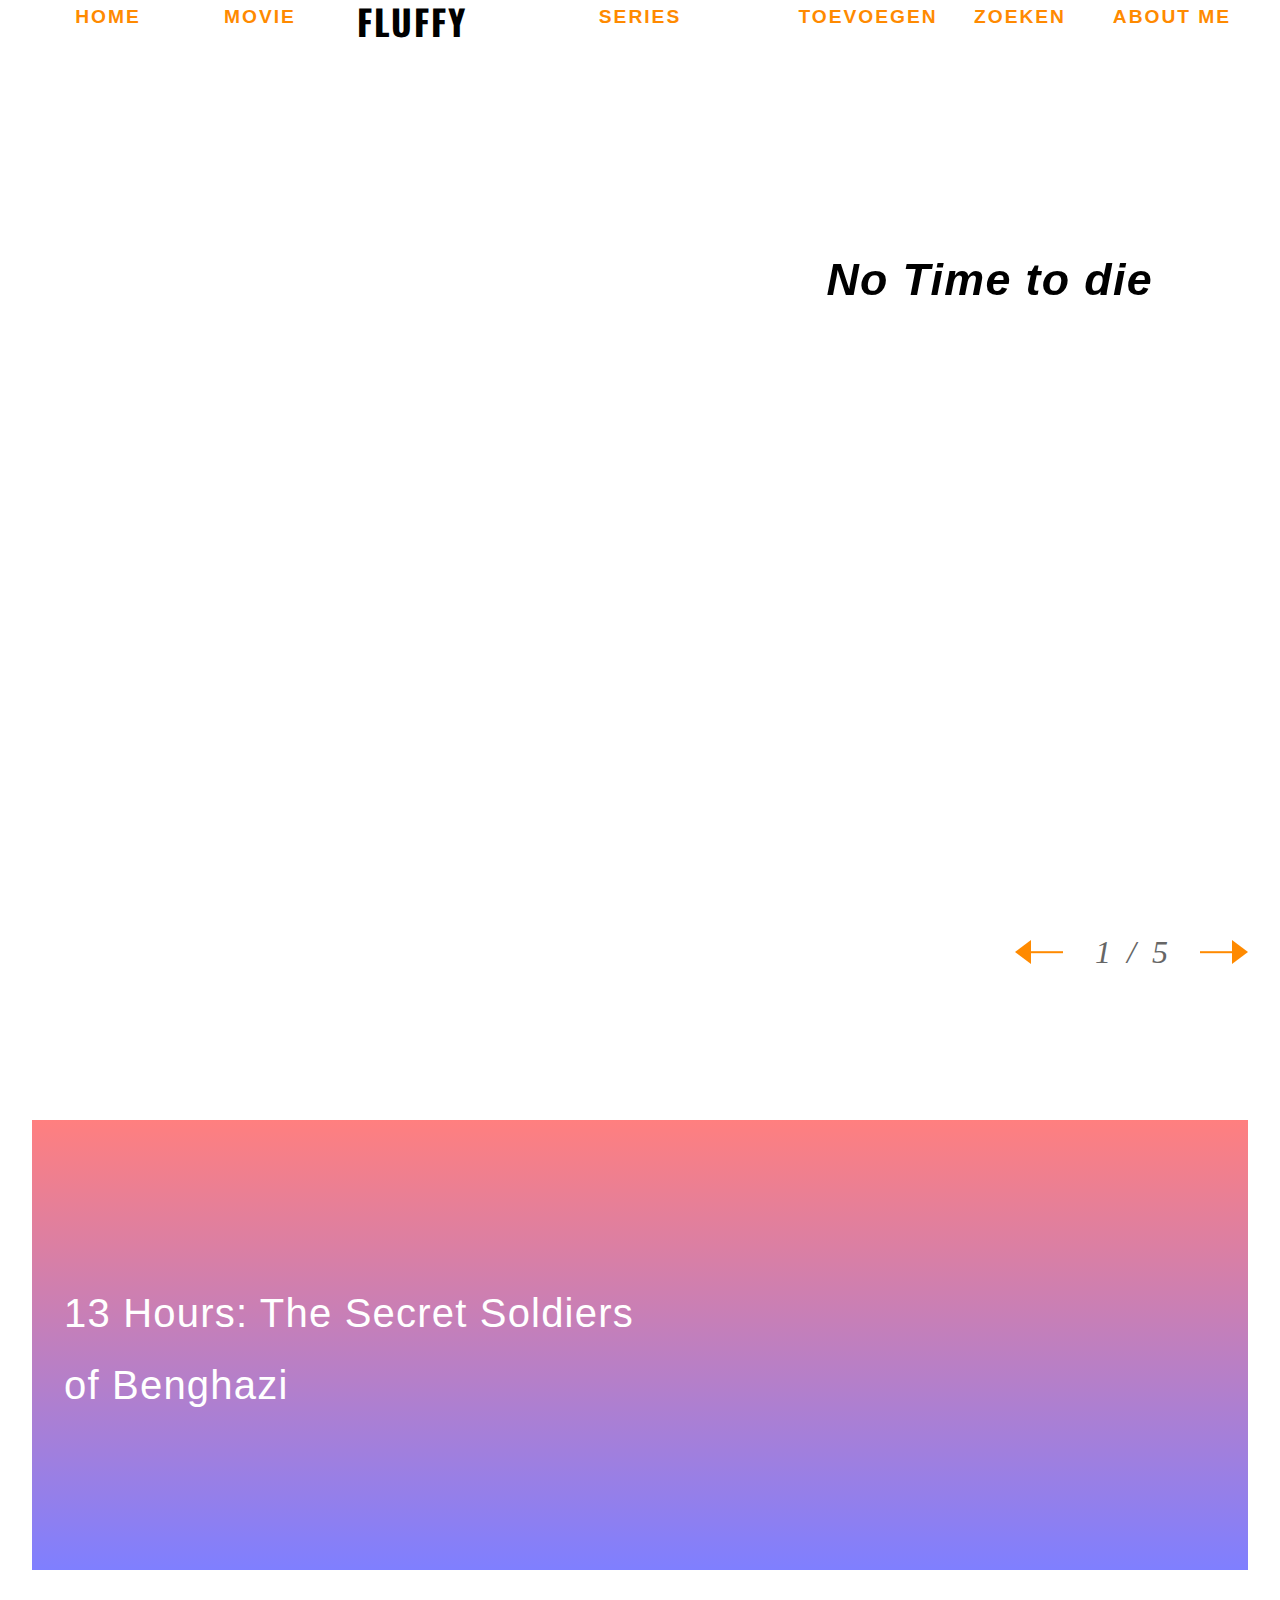
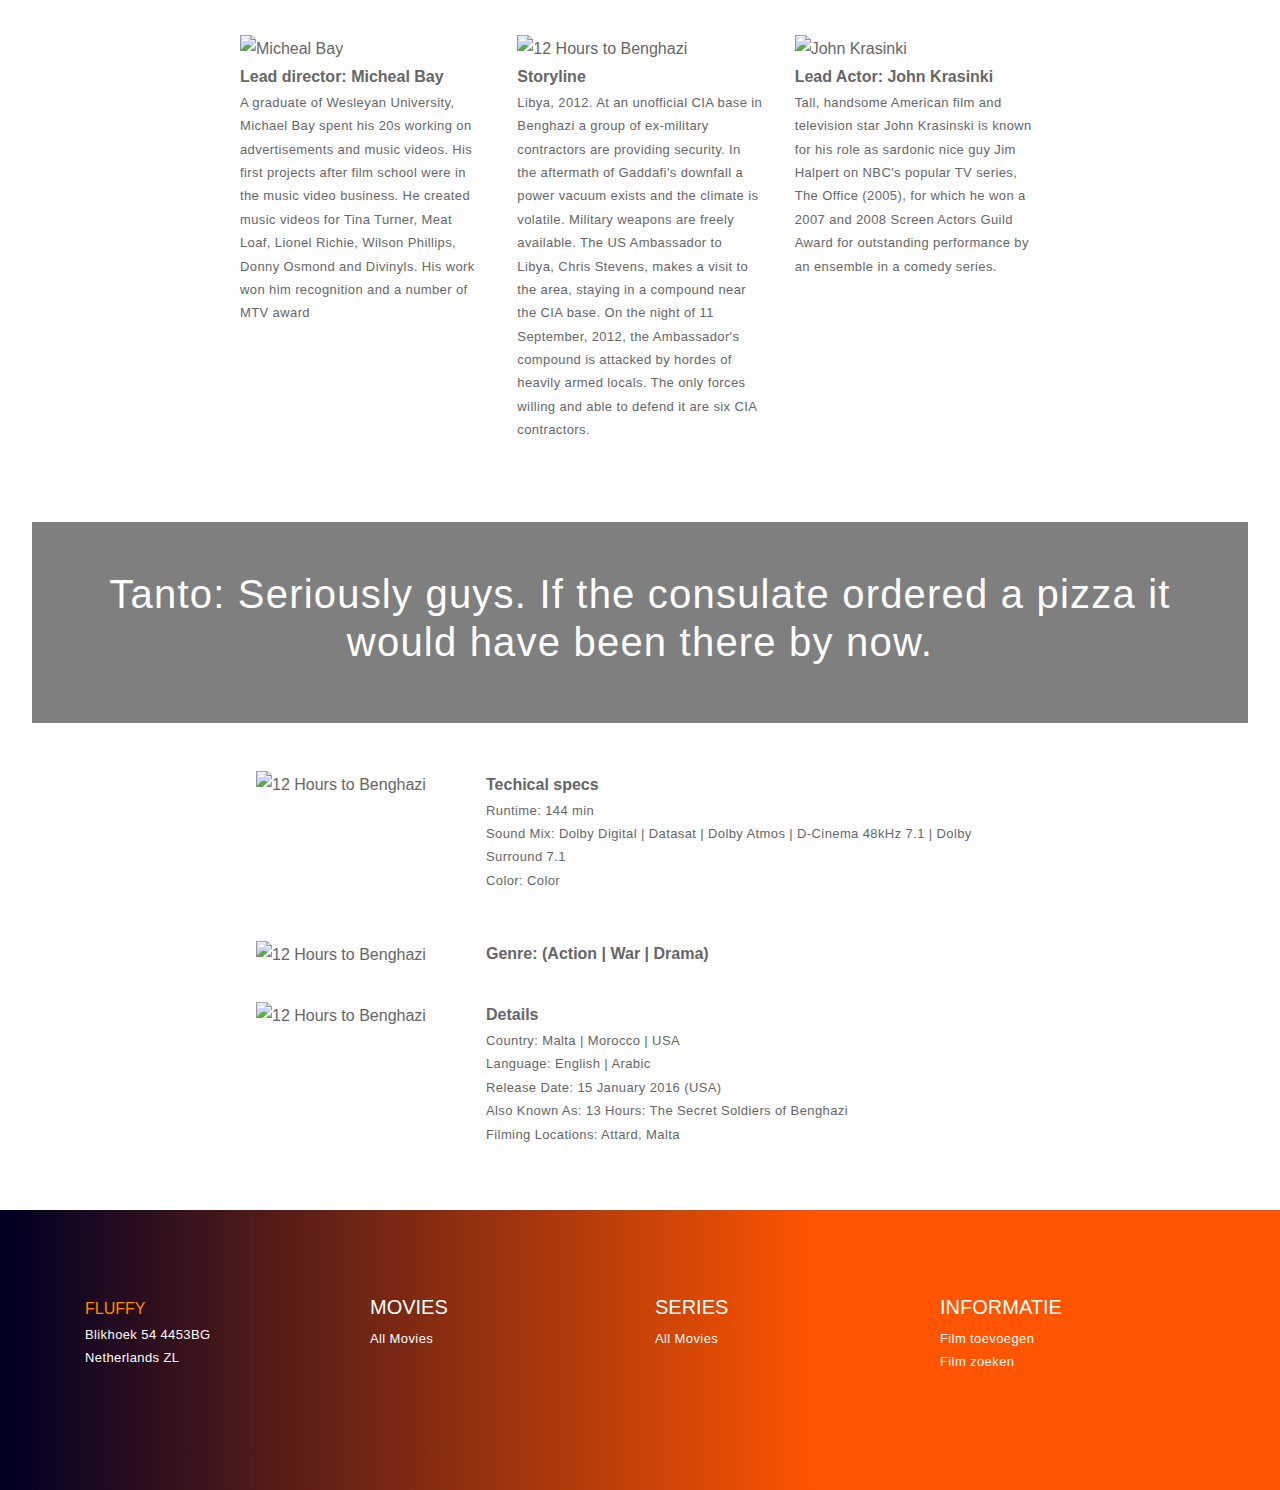
==== commit e9122c51: "Meta tags meta tags" ====
--- a/index.html
+++ b/index.html
@@ -1,227 +1,213 @@
 <!DOCTYPE html>
 <html lang="en"></html>
 <head>
-    <meta charset="UTF-8">
-    <meta name="description" content="Fluffy the movie database that everybody loves">
-    <meta name="keywords" content="Movie, Serie">
-    <meta name="author" content="Joey de Jonge">
-    <meta name="viewport" content="width=device-width, initial-scale=1.0">
-    <meta name=”robots” content="index, follow">
-    <title>Fluffy - Movie</title>
-
-   
-    <!-- Bootstrap -->
-    <link href="./bootstrap/css/bootstrap.min.css" rel="stylesheet" type="text/css" />
-    <!-- Font Awesome iconic font -->
-    <link href="./fontawesome/css/fontawesome-all.min.css" rel="stylesheet" type="text/css" />
-    <!-- Fonts -->
-    <link href='https://fonts.googleapis.com/css?family=Oswald:300,400,500,700' rel='stylesheet' type='text/css'>
-    <link href='https://fonts.googleapis.com/css?family=Open+Sans:300,400,600,700' rel='stylesheet' type='text/css'>
-    <!-- Theme styles -->
-    <link href="./css/film.css" rel="stylesheet" type="text/css">
-
-    <link href="./css/movie.css" rel="stylesheet" type="text/css">
-
-    <link href="./css/detail.css" rel="stylesheet" type="text/css">
-
-    <link rel="icon" type="image/png" sizes="16x16" href="/img/favicon-16x16.png">
+   <title>Fluffy - Movie</title>
+   <meta name="keywords" content="Movie, Serie">
+   <meta charset="UTF-8">
+   <meta name="description" content="Fluffy the movie database that everybody loves">
+   <meta name="author" content="Joey de Jonge">
+   <meta name="viewport" content="width=device-width, initial-scale=1.0">
+   <meta name=”robots” content="index, follow">
+   <!-- Bootstrap -->
+   <link href="./bootstrap/css/bootstrap.min.css" rel="stylesheet" type="text/css" />
+   <!-- Font Awesome iconic font -->
+   <link href="./fontawesome/css/fontawesome-all.min.css" rel="stylesheet" type="text/css" />
+   <!-- Fonts -->
+   <link href='https://fonts.googleapis.com/css?family=Oswald:300,400,500,700' rel='stylesheet' type='text/css'>
+   <link href='https://fonts.googleapis.com/css?family=Open+Sans:300,400,600,700' rel='stylesheet' type='text/css'>
+   <!-- Theme styles -->
+   <link href="./css/film.css" rel="stylesheet" type="text/css">
+   <link href="./css/movie.css" rel="stylesheet" type="text/css">
+   <link href="./css/detail.css" rel="stylesheet" type="text/css">
 </head>
-
 <body class="body">
-    <div class="main">
-        <header>
-            <ul>
-                <li><a href="index.html">Home</a></li>
-                <li><a href="movie.html">Movie</a></li>
-                <li>
-                    <h1 class="navh1">Fluffy</h1>
-                </li>
-                <li><a href="serie.html">Series</a></li>
-                <li><a href="filminput.html">Toevoegen</a></li>
-                <li><a href="filmZoeken.html">Zoeken</a></li>
-                <li><a href="aboutMe.html">About me</a></li>
-            </ul>
-        </header>
-
-        <div class="cd-slider">
-            <ul>
-                <li>
-                    <div class="image"
-                        style="background-image:url(https://media.newsmonkey.be/20200902205218/James-Bond-No-Time-To-Die-1024x576.jpg);">
-                    </div>
-                    <div class="content">
-                        <h2 class="navh2 content-h2">No Time to die</h2>
-
-                    </div>
-                </li>
-                <li>
-                    <div class="image"
-                        style="background-image:url(https://www.superguide.nl/s3fs-public/main_media/black-widow-trailer.png);">
-                    </div>
-                    <div class="content">
-                        <h2 class="navh2 content-h2">Black Widow</h2>
-
-                    </div>
-                </li>
-                <li>
-                    <div class="image"
-                        style="background-image:url(https://images2.persgroep.net/rcs/wye_BXDL3Cqra7C8olyIhJk4D50/diocontent/154924259/_fitwidth/763?appId=2dc96dd3f167e919913d808324cbfeb2&quality=0.8);">
-                    </div>
-                    <div class="content">
-                        <h2 class="navh2 content-h2">Peaky Blinder</h2>
-
-                    </div>
-                </li>
-                <li>
-                    <div class="image"
-                        style="background-image:url(https://occ-0-2794-2219.1.nflxso.net/dnm/api/v6/E8vDc_W8CLv7-yMQu8KMEC7Rrr8/AAAABfHVUAAEhu-G5QHH31CutuqX0wBfTK4nzyJXSyUkXm13Stw-yFpmeMzfTkBcmlsWu_CHM-JNr2d2sjncwPLkqG968JMe.jpg?r=321);">
-                    </div>
-                    <div class="content">
-                        <h2 class="navh2 content-h2">Narcos</h2>
-
-                    </div>
-                </li>
-                <li>
-                    <div class="image"
-                        style="background-image:url(https://m.media-amazon.com/images/M/MV5BYTRiNDQwYzAtMzVlZS00NTI5LWJjYjUtMzkwNTUzMWMxZTllXkEyXkFqcGdeQXVyNDIzMzcwNjc@._V1_.jpg);">
-                    </div>
-                    <div class="content">
-                        <h2 class="navh2 content-h2">Game of Thrones</h2>
-
-                    </div>
-                </li>
-            </ul>
-        </div>
-        <!--/.cd-slider-->
-         <!-- Hero Image-->
-         <section class="detail">
-            <div class="hero-inner">
-                <h2>13 Hours: The Secret Soldiers of Benghazi </h2>
-            </div>
-        </section>
-        <!-- 3-Up Features-->
-        <section class="features">
-            <div class="features-inner">
-                <article class="features-group">
-                    <div class="features-image"><img alt="Micheal Bay"
-                            src="https://m.media-amazon.com/images/M/MV5BMTc2NzcyMDU5NV5BMl5BanBnXkFtZTcwODc1OTM0NA@@._V1_UY317_CR7,0,214,317_AL_.jpg" />
-                    </div>
-                    <div class="features-text">
-                        <strong>Lead director: Micheal Bay</strong>
-                    </div>
-                    <div class="features-text">
-                        <p>A graduate of Wesleyan University, Michael Bay spent his 20s working on advertisements and music videos. His first projects after film school were in the music video business. He created music videos for Tina Turner, Meat Loaf, Lionel Richie, Wilson Phillips, Donny Osmond and Divinyls. His work won him recognition and a number of MTV award </p>
-                    </div>
-                </article>
-                <article class="features-group">
-                    <div class="features-image"><img alt="12 Hours to Benghazi" src="https://media.s-bol.com/RZZpQEBQ05q/550x781.jpg" /></div>
-                    <div class="features-text">
-                        <div class="features-text">
-                            <strong>Storyline</strong>
-                        </div>
-                        <div class="features-text">
-                            <p>Libya, 2012. At an unofficial CIA base in Benghazi a group of ex-military contractors are providing security. In the aftermath of Gaddafi's downfall a power vacuum exists and the climate is volatile. Military weapons are freely available. The US Ambassador to Libya, Chris Stevens, makes a visit to the area, staying in a compound near the CIA base. On the night of 11 September, 2012, the Ambassador's compound is attacked by hordes of heavily armed locals. The only forces willing and able to defend it are six CIA contractors.</p>
-                        </div>
-                </article>
-                <article class="features-group">
-                    <div class="features-image"><img alt="John Krasinki" src="https://m.media-amazon.com/images/M/MV5BMTc3MzY3MjQ3OV5BMl5BanBnXkFtZTcwODI3NjQxMw@@._V1_UY317_CR6,0,214,317_AL_.jpg" />
-                    </div>
-                    <div class="features-text">
-                        <strong>Lead Actor: John Krasinki</strong>
-                    </div>
-                    <div class="features-text">
-                        <p>Tall, handsome American film and television star John Krasinski is known for his role as sardonic nice guy Jim Halpert on NBC's popular TV series, The Office (2005), for which he won a 2007 and 2008 Screen Actors Guild Award for outstanding performance by an ensemble in a comedy series. </p>
-                    </div>
-                </article>
-            </div>
-        </section>
-        <!-- Call Out-->
-        <section class="callout">
-            <div class="callout-inner">
-                <h3>Tanto: Seriously guys. If the consulate ordered a pizza it would have been there by now.
-                </h3>
-            </div>
-        </section>
-        <!-- Blog-->
-        <section id="blog">
-            <div class="blog-inner">
-                <div class="blog-grid">
-                    <div class="blog-image"><img alt="12 Hours to Benghazi" src="https://static01.nyt.com/images/2016/01/15/arts/15THIRTEENSUB/15THIRTEENSUB-articleLarge.jpg?quality=75&auto=webp&disable=upscale" /></div>
-                    <div class="blog-text">
-                        <div class="features-text">
-                            <strong>Techical specs</strong>
-                        </div>
-                        <p class="blog-summary">Runtime: 144 min <br>
-                            Sound Mix: Dolby Digital | Datasat | Dolby Atmos | D-Cinema 48kHz 7.1 | Dolby Surround 7.1<br>
-                            Color: Color</p>
-                    </div>
-                    <div class="blog-image"><img alt="12 Hours to Benghazi" src="https://encrypted-tbn0.gstatic.com/images?q=tbn%3AANd9GcRld9KHwOvWe8TLFHizHyeAFRy6ZP76NnMlcg&usqp=CAU" /></div>
-                    <div class="blog-text">
-                        <div class="features-text">
-                            <strong>Genre: (Action | War | Drama)</strong>
-                        </div>
-                     
-                    </div>
-                    <div class="blog-image"><img alt="12 Hours to Benghazi" src="https://images04.military.com/sites/default/files/styles/full/public/undertheradar-thumbnails/2015/11/13hourstrailer2.jpg?itok=v1HZf3ID" /></div>
-                    <div class="blog-text">
-                        <div class="features-text">
-                            <strong>Details</strong>
-                        </div>
-                        <p class="blog-summary">Country: Malta | Morocco | USA <br>
-                            Language: English | Arabic<br>
-                            Release Date: 15 January 2016 (USA)<br>
-                            Also Known As: 13 Hours: The Secret Soldiers of Benghazi<br>
-                            Filming Locations: Attard, Malta</p>
-                    </div>
-                </div>
-            </div>
-        </section>
-    </div>
-    <footer class="section-text-white footer footer-links bg-darken">
-        <div class="footer-body container">
-            <div class="row">
-                <div class="col-sm-6 col-lg-3">
-                    <a class="footer-logo" href="./">
-                            <span class="logo-text text-uppercase">
-                                <span>Fluffy</span>
-                            </span>
-                    </a>
-                    <div class="footer-content footer-color">
-                        <p class="footer-text">Blikhoek 54 4453BG
-                            <br />Netherlands ZL</p>
-                    </div>
-                </div>
-                <div class="col-sm-6 col-lg-3">
-                    <h5 class="footer-title footer-color text-uppercase">Movies</h5>
-                    <ul class="list-unstyled list-wide footer-content">
-                        <li>
-                            <a class="content-link" href="#">All Movies</a>
-                        </li>
-                    </ul>
-                </div>
-                <div class="col-sm-6 col-lg-3">
-                    <h5 class="footer-title footer-color text-uppercase">Series</h5>
-                    <ul class="list-unstyled list-wide footer-content">
-                        <li>
-                            <a class="content-link" href="#">All Movies</a>
-                        </li>
-                    </ul>
-                </div>
-                <div class="col-sm-6 col-lg-3">
-                    <h5 class="footer-title footer-color text-uppercase">Informatie</h5>
-                    <ul class="list-unstyled list-wide footer-content">
-                        <li>
-                            <a class="content-link" href="filminput.html">Film toevoegen</a>
-                        </li>
-                        <li>
-                            <a class="content-link" href="FilmZoeken.html">Film zoeken</a>
-                          </li>
-                    </ul>
-                </div>
-
-            </div>
-        </div>
-    </footer>
-    <script src="./js/Minify/film.min.js"></script>
+   <div class="main">
+   <header>
+      <ul>
+         <li><a href="index.html">Home</a></li>
+         <li><a href="movie.html">Movie</a></li>
+         <li>
+            <h1 class="navh1">Fluffy</h1>
+         </li>
+         <li><a href="serie.html">Series</a></li>
+         <li><a href="filminput.html">Toevoegen</a></li>
+         <li><a href="filmZoeken.html">Zoeken</a></li>
+         <li><a href="aboutMe.html">About me</a></li>
+      </ul>
+   </header>
+   <div class="cd-slider">
+      <ul>
+         <li>
+            <div class="image"
+               style="background-image:url(https://media.newsmonkey.be/20200902205218/James-Bond-No-Time-To-Die-1024x576.jpg);">
+            </div>
+            <div class="content">
+               <h2 class="navh2 content-h2">No Time to die</h2>
+            </div>
+         </li>
+         <li>
+            <div class="image"
+               style="background-image:url(https://www.superguide.nl/s3fs-public/main_media/black-widow-trailer.png);">
+            </div>
+            <div class="content">
+               <h2 class="navh2 content-h2">Black Widow</h2>
+            </div>
+         </li>
+         <li>
+            <div class="image"
+               style="background-image:url(https://images2.persgroep.net/rcs/wye_BXDL3Cqra7C8olyIhJk4D50/diocontent/154924259/_fitwidth/763?appId=2dc96dd3f167e919913d808324cbfeb2&quality=0.8);">
+            </div>
+            <div class="content">
+               <h2 class="navh2 content-h2">Peaky Blinder</h2>
+            </div>
+         </li>
+         <li>
+            <div class="image"
+               style="background-image:url(https://occ-0-2794-2219.1.nflxso.net/dnm/api/v6/E8vDc_W8CLv7-yMQu8KMEC7Rrr8/AAAABfHVUAAEhu-G5QHH31CutuqX0wBfTK4nzyJXSyUkXm13Stw-yFpmeMzfTkBcmlsWu_CHM-JNr2d2sjncwPLkqG968JMe.jpg?r=321);">
+            </div>
+            <div class="content">
+               <h2 class="navh2 content-h2">Narcos</h2>
+            </div>
+         </li>
+         <li>
+            <div class="image"
+               style="background-image:url(https://m.media-amazon.com/images/M/MV5BYTRiNDQwYzAtMzVlZS00NTI5LWJjYjUtMzkwNTUzMWMxZTllXkEyXkFqcGdeQXVyNDIzMzcwNjc@._V1_.jpg);">
+            </div>
+            <div class="content">
+               <h2 class="navh2 content-h2">Game of Thrones</h2>
+            </div>
+         </li>
+      </ul>
+   </div>
+   <!--/.cd-slider-->
+   <!-- Hero Image-->
+   <section class="detail">
+      <div class="hero-inner">
+         <h2>13 Hours: The Secret Soldiers of Benghazi </h2>
+      </div>
+   </section>
+   <!-- 3-Up Features-->
+   <section class="features">
+      <div class="features-inner">
+         <article class="features-group">
+            <div class="features-image"><img alt="Micheal Bay"
+               src="https://m.media-amazon.com/images/M/MV5BMTc2NzcyMDU5NV5BMl5BanBnXkFtZTcwODc1OTM0NA@@._V1_UY317_CR7,0,214,317_AL_.jpg" />
+            </div>
+            <div class="features-text">
+               <strong>Lead director: Micheal Bay</strong>
+            </div>
+            <div class="features-text">
+               <p>A graduate of Wesleyan University, Michael Bay spent his 20s working on advertisements and music videos. His first projects after film school were in the music video business. He created music videos for Tina Turner, Meat Loaf, Lionel Richie, Wilson Phillips, Donny Osmond and Divinyls. His work won him recognition and a number of MTV award </p>
+            </div>
+         </article>
+         <article class="features-group">
+            <div class="features-image"><img alt="12 Hours to Benghazi" src="https://media.s-bol.com/RZZpQEBQ05q/550x781.jpg" /></div>
+            <div class="features-text">
+               <div class="features-text">
+                  <strong>Storyline</strong>
+               </div>
+               <div class="features-text">
+                  <p>Libya, 2012. At an unofficial CIA base in Benghazi a group of ex-military contractors are providing security. In the aftermath of Gaddafi's downfall a power vacuum exists and the climate is volatile. Military weapons are freely available. The US Ambassador to Libya, Chris Stevens, makes a visit to the area, staying in a compound near the CIA base. On the night of 11 September, 2012, the Ambassador's compound is attacked by hordes of heavily armed locals. The only forces willing and able to defend it are six CIA contractors.</p>
+               </div>
+         </article>
+         <article class="features-group">
+         <div class="features-image"><img alt="John Krasinki" src="https://m.media-amazon.com/images/M/MV5BMTc3MzY3MjQ3OV5BMl5BanBnXkFtZTcwODI3NjQxMw@@._V1_UY317_CR6,0,214,317_AL_.jpg" />
+         </div>
+         <div class="features-text">
+         <strong>Lead Actor: John Krasinki</strong>
+         </div>
+         <div class="features-text">
+         <p>Tall, handsome American film and television star John Krasinski is known for his role as sardonic nice guy Jim Halpert on NBC's popular TV series, The Office (2005), for which he won a 2007 and 2008 Screen Actors Guild Award for outstanding performance by an ensemble in a comedy series. </p>
+         </div>
+         </article>
+         </div>
+   </section>
+   <!-- Call Out-->
+   <section class="callout">
+   <div class="callout-inner">
+   <h3>Tanto: Seriously guys. If the consulate ordered a pizza it would have been there by now.
+   </h3>
+   </div>
+   </section>
+   <!-- Blog-->
+   <section id="blog">
+   <div class="blog-inner">
+   <div class="blog-grid">
+   <div class="blog-image"><img alt="12 Hours to Benghazi" src="https://static01.nyt.com/images/2016/01/15/arts/15THIRTEENSUB/15THIRTEENSUB-articleLarge.jpg?quality=75&auto=webp&disable=upscale" /></div>
+   <div class="blog-text">
+   <div class="features-text">
+   <strong>Techical specs</strong>
+   </div>
+   <p class="blog-summary">Runtime: 144 min <br>
+   Sound Mix: Dolby Digital | Datasat | Dolby Atmos | D-Cinema 48kHz 7.1 | Dolby Surround 7.1<br>
+   Color: Color</p>
+   </div>
+   <div class="blog-image"><img alt="12 Hours to Benghazi" src="https://encrypted-tbn0.gstatic.com/images?q=tbn%3AANd9GcRld9KHwOvWe8TLFHizHyeAFRy6ZP76NnMlcg&usqp=CAU" /></div>
+   <div class="blog-text">
+   <div class="features-text">
+   <strong>Genre: (Action | War | Drama)</strong>
+   </div>
+   </div>
+   <div class="blog-image"><img alt="12 Hours to Benghazi" src="https://images04.military.com/sites/default/files/styles/full/public/undertheradar-thumbnails/2015/11/13hourstrailer2.jpg?itok=v1HZf3ID" /></div>
+   <div class="blog-text">
+   <div class="features-text">
+   <strong>Details</strong>
+   </div>
+   <p class="blog-summary">Country: Malta | Morocco | USA <br>
+   Language: English | Arabic<br>
+   Release Date: 15 January 2016 (USA)<br>
+   Also Known As: 13 Hours: The Secret Soldiers of Benghazi<br>
+   Filming Locations: Attard, Malta</p>
+   </div>
+   </div>
+   </div>
+   </section>
+   </div>
+   <footer class="section-text-white footer footer-links bg-darken">
+      <div class="footer-body container">
+         <div class="row">
+            <div class="col-sm-6 col-lg-3">
+               <a class="footer-logo" href="./">
+               <span class="logo-text text-uppercase">
+               <span>Fluffy</span>
+               </span>
+               </a>
+               <div class="footer-content footer-color">
+                  <p class="footer-text">Blikhoek 54 4453BG
+                     <br />Netherlands ZL
+                  </p>
+               </div>
+            </div>
+            <div class="col-sm-6 col-lg-3">
+               <h5 class="footer-title footer-color text-uppercase">Movies</h5>
+               <ul class="list-unstyled list-wide footer-content">
+                  <li>
+                     <a class="content-link" href="#">All Movies</a>
+                  </li>
+               </ul>
+            </div>
+            <div class="col-sm-6 col-lg-3">
+               <h5 class="footer-title footer-color text-uppercase">Series</h5>
+               <ul class="list-unstyled list-wide footer-content">
+                  <li>
+                     <a class="content-link" href="#">All Movies</a>
+                  </li>
+               </ul>
+            </div>
+            <div class="col-sm-6 col-lg-3">
+               <h5 class="footer-title footer-color text-uppercase">Informatie</h5>
+               <ul class="list-unstyled list-wide footer-content">
+                  <li>
+                     <a class="content-link" href="filminput.html">Film toevoegen</a>
+                  </li>
+                  <li>
+                     <a class="content-link" href="FilmZoeken.html">Film zoeken</a>
+                  </li>
+               </ul>
+            </div>
+         </div>
+      </div>
+   </footer>
+   <script src="./js/Minify/film.min.js"></script>
 </body>
 </html>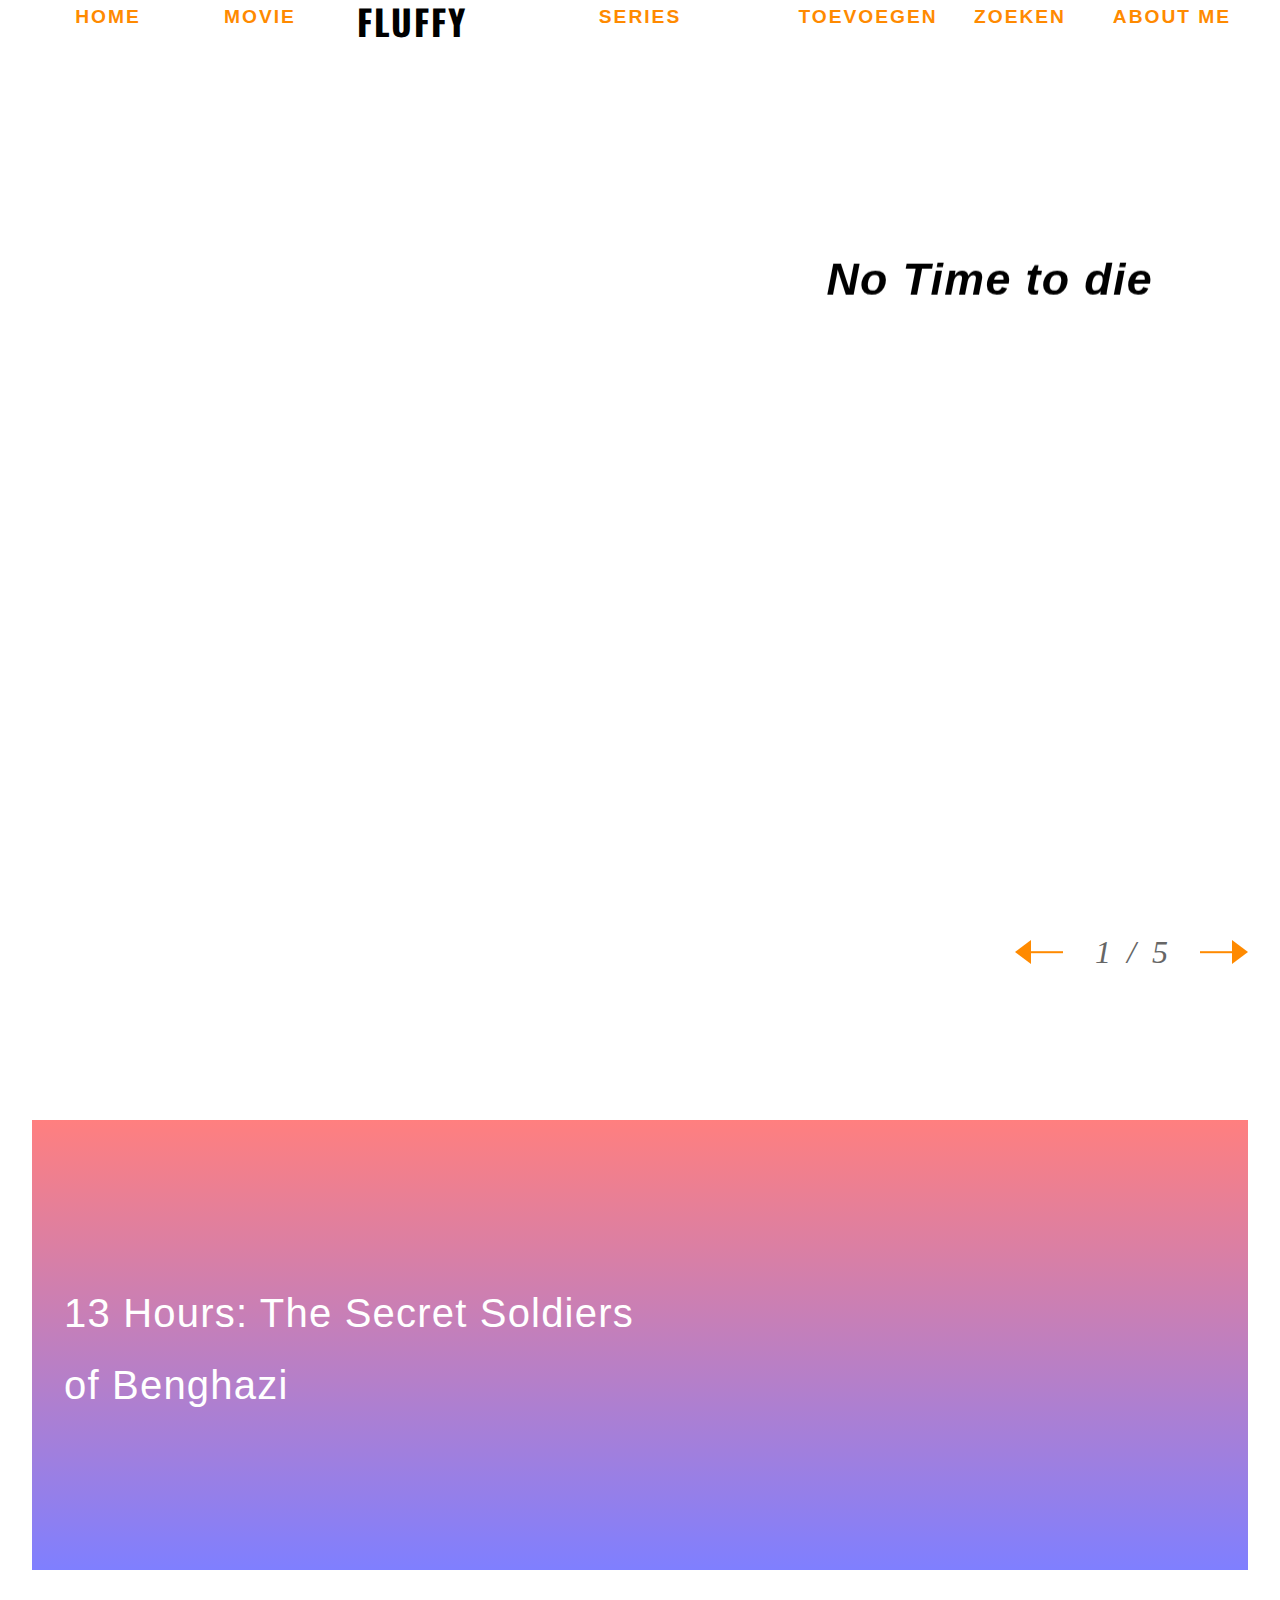
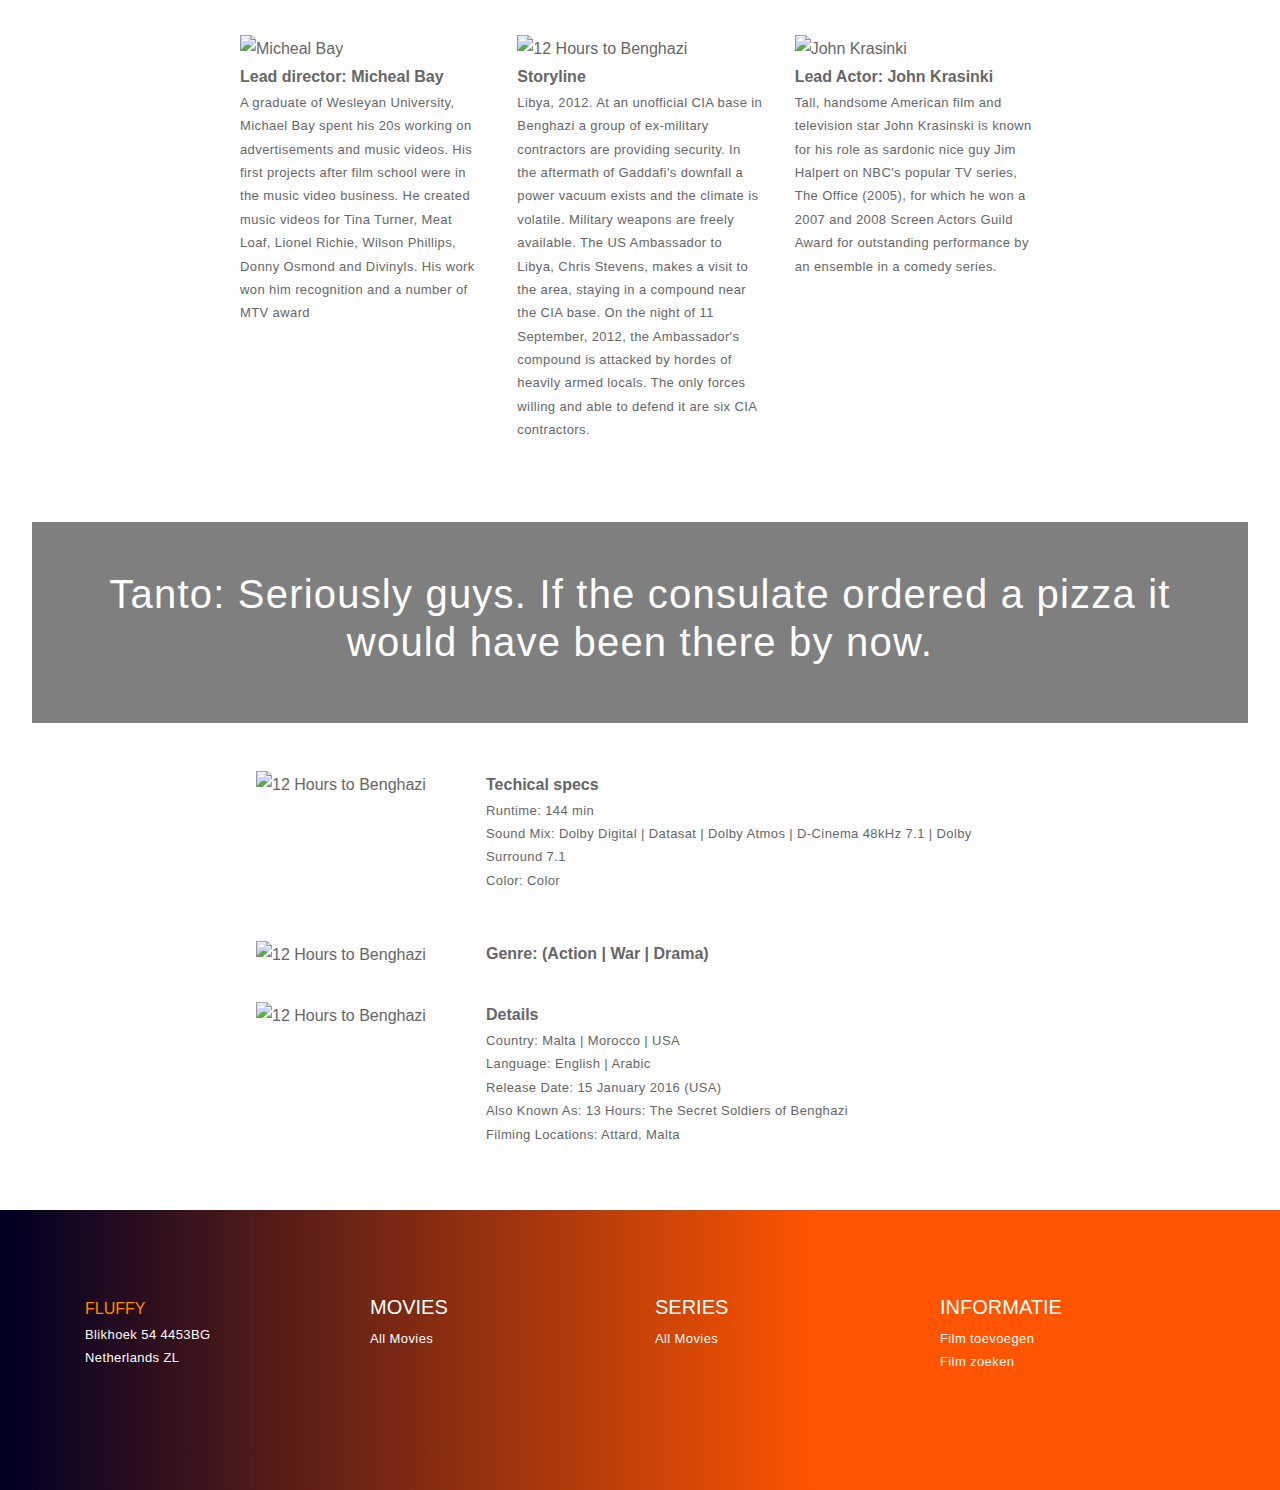
==== commit cfa52de4: "Add favicon" ====
--- a/index.html
+++ b/index.html
@@ -7,7 +7,11 @@
    <meta name="description" content="Fluffy the movie database that everybody loves">
    <meta name="author" content="Joey de Jonge">
    <meta name="viewport" content="width=device-width, initial-scale=1.0">
-   <meta name=”robots” content="index, follow">
+   <meta name="robots" content="index, follow">
+
+   <link rel="icon" type="image/png" sizes="32x32" href="/favicon-32x32.png">
+   <link rel="icon" type="image/png" sizes="16x16" href="/favicon-16x16.png">
+
    <!-- Bootstrap -->
    <link href="./bootstrap/css/bootstrap.min.css" rel="stylesheet" type="text/css" />
    <!-- Font Awesome iconic font -->
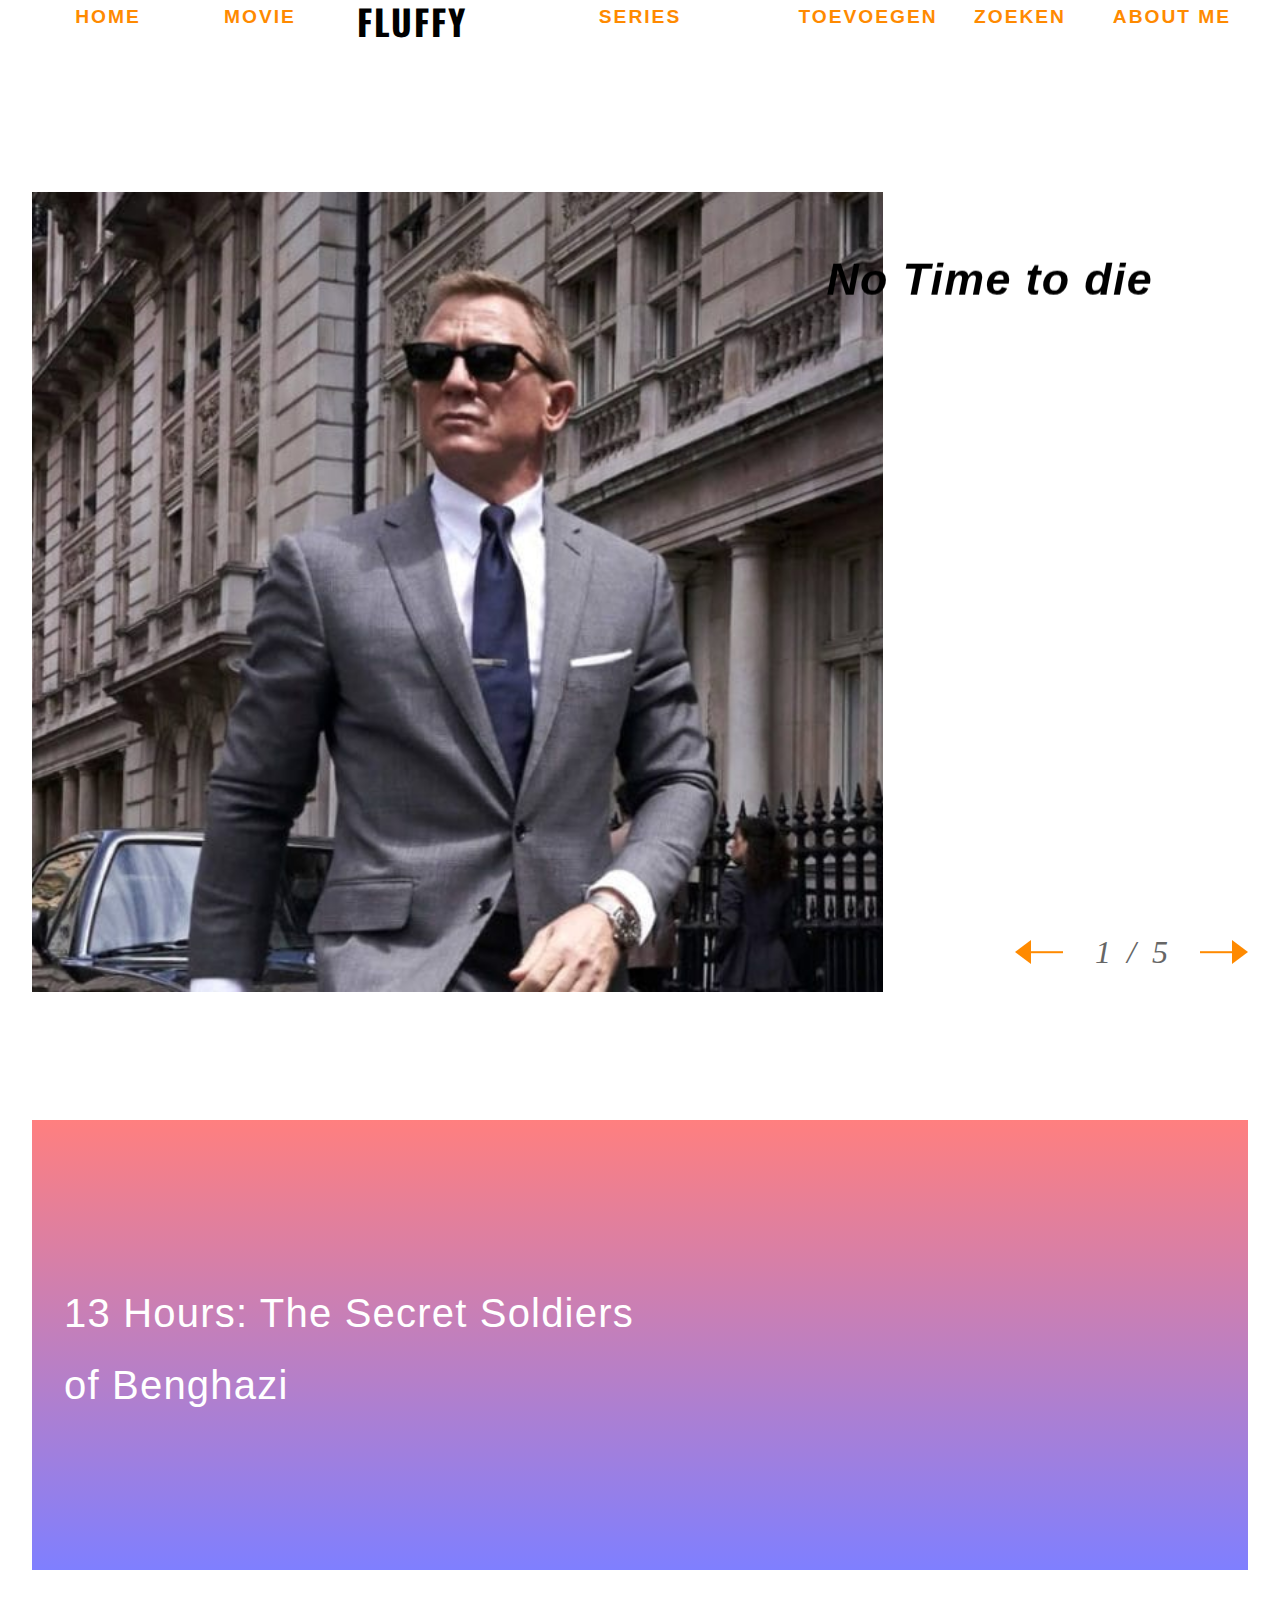
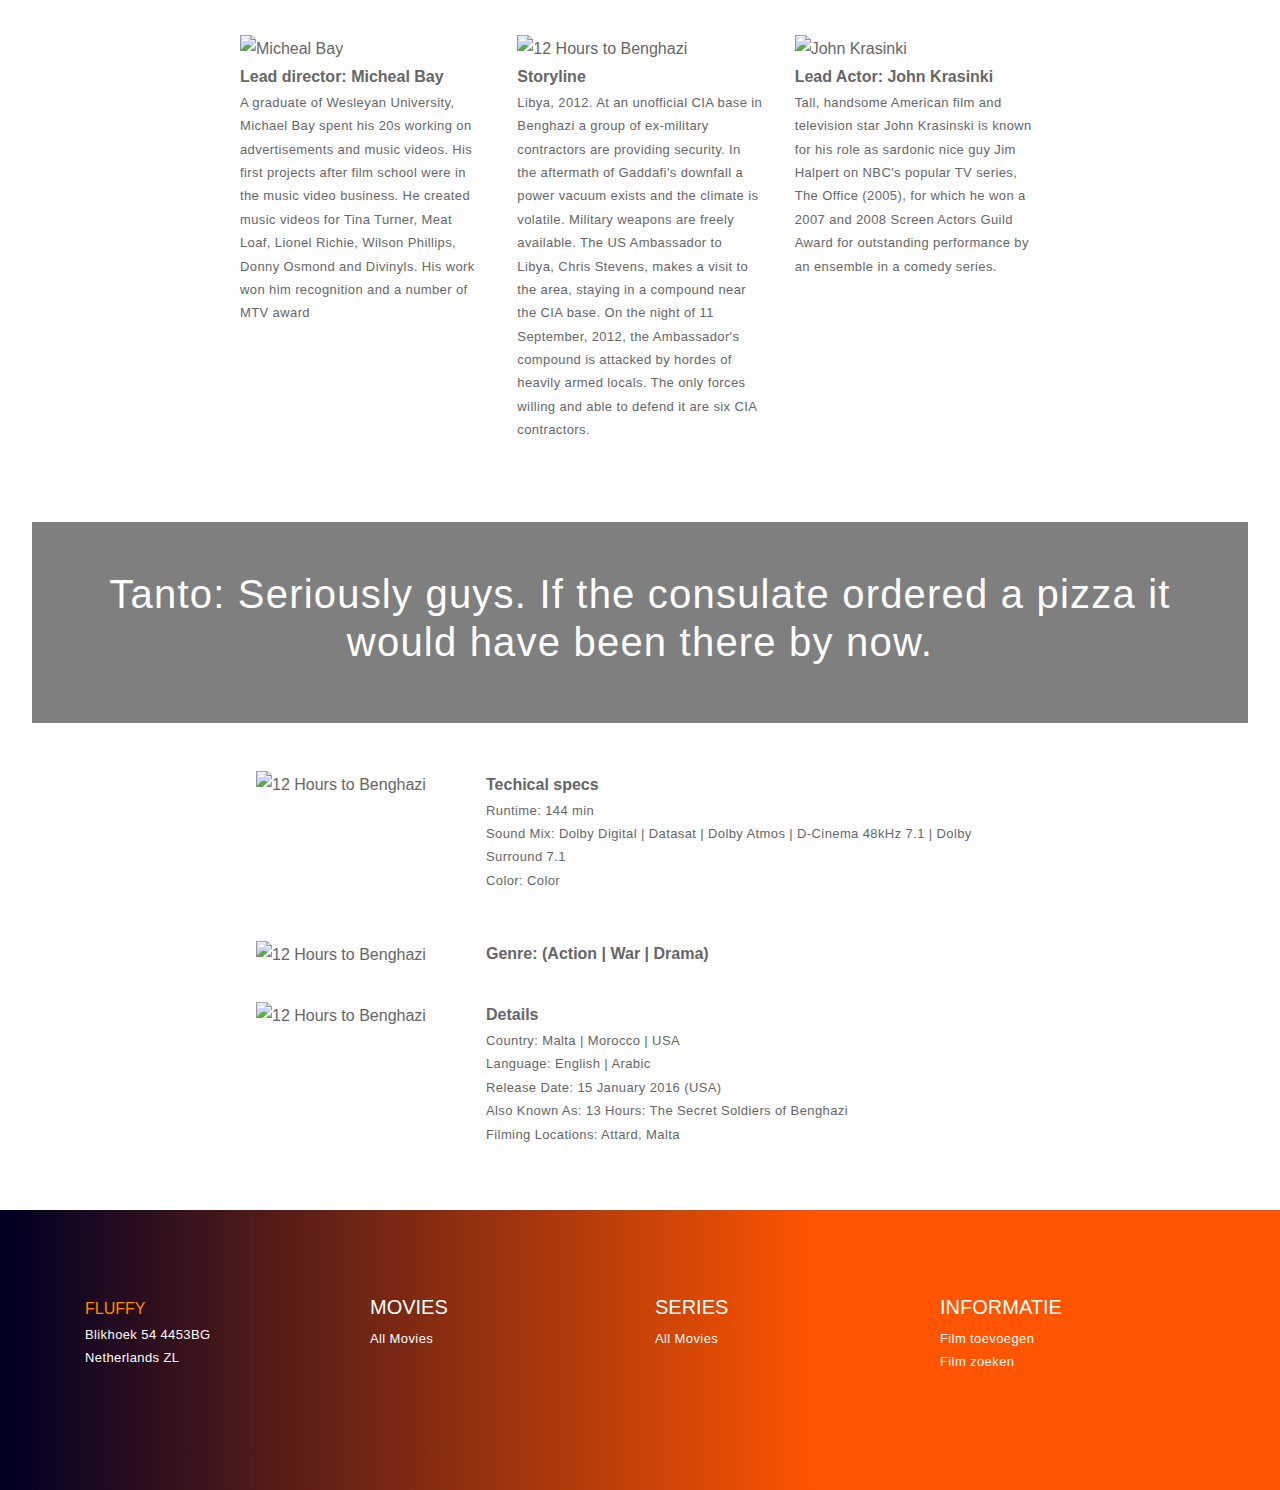
==== commit 1ab4098b: "Pics compress in Website" ====
--- a/index.html
+++ b/index.html
@@ -42,41 +42,31 @@
    <div class="cd-slider">
       <ul>
          <li>
-            <div class="image"
-               style="background-image:url(https://media.newsmonkey.be/20200902205218/James-Bond-No-Time-To-Die-1024x576.jpg);">
-            </div>
+            <div class="image" style="background-image:url(img/Background/James-Bond-No-Time-To-Die-1024x576-min.jpg);"></div>
             <div class="content">
                <h2 class="navh2 content-h2">No Time to die</h2>
             </div>
          </li>
          <li>
-            <div class="image"
-               style="background-image:url(https://www.superguide.nl/s3fs-public/main_media/black-widow-trailer.png);">
-            </div>
+            <div class="image" style="background-image:url(img/Background/black-widow-trailer-min.png);"></div>
             <div class="content">
                <h2 class="navh2 content-h2">Black Widow</h2>
             </div>
          </li>
          <li>
-            <div class="image"
-               style="background-image:url(https://images2.persgroep.net/rcs/wye_BXDL3Cqra7C8olyIhJk4D50/diocontent/154924259/_fitwidth/763?appId=2dc96dd3f167e919913d808324cbfeb2&quality=0.8);">
-            </div>
+            <div class="image" style="background-image:url(img/Background/Narcos-min.jpg);"></div>
             <div class="content">
                <h2 class="navh2 content-h2">Peaky Blinder</h2>
             </div>
          </li>
          <li>
-            <div class="image"
-               style="background-image:url(https://occ-0-2794-2219.1.nflxso.net/dnm/api/v6/E8vDc_W8CLv7-yMQu8KMEC7Rrr8/AAAABfHVUAAEhu-G5QHH31CutuqX0wBfTK4nzyJXSyUkXm13Stw-yFpmeMzfTkBcmlsWu_CHM-JNr2d2sjncwPLkqG968JMe.jpg?r=321);">
-            </div>
+            <div class="image" style="background-image:url(img/Background/Peaky-blinders-min.jpg);"></div>
             <div class="content">
                <h2 class="navh2 content-h2">Narcos</h2>
             </div>
          </li>
          <li>
-            <div class="image"
-               style="background-image:url(https://m.media-amazon.com/images/M/MV5BYTRiNDQwYzAtMzVlZS00NTI5LWJjYjUtMzkwNTUzMWMxZTllXkEyXkFqcGdeQXVyNDIzMzcwNjc@._V1_.jpg);">
-            </div>
+            <div class="image" style="background-image:url(img/Background/Game-of-Thrones-min.jpg);"></div>
             <div class="content">
                <h2 class="navh2 content-h2">Game of Thrones</h2>
             </div>
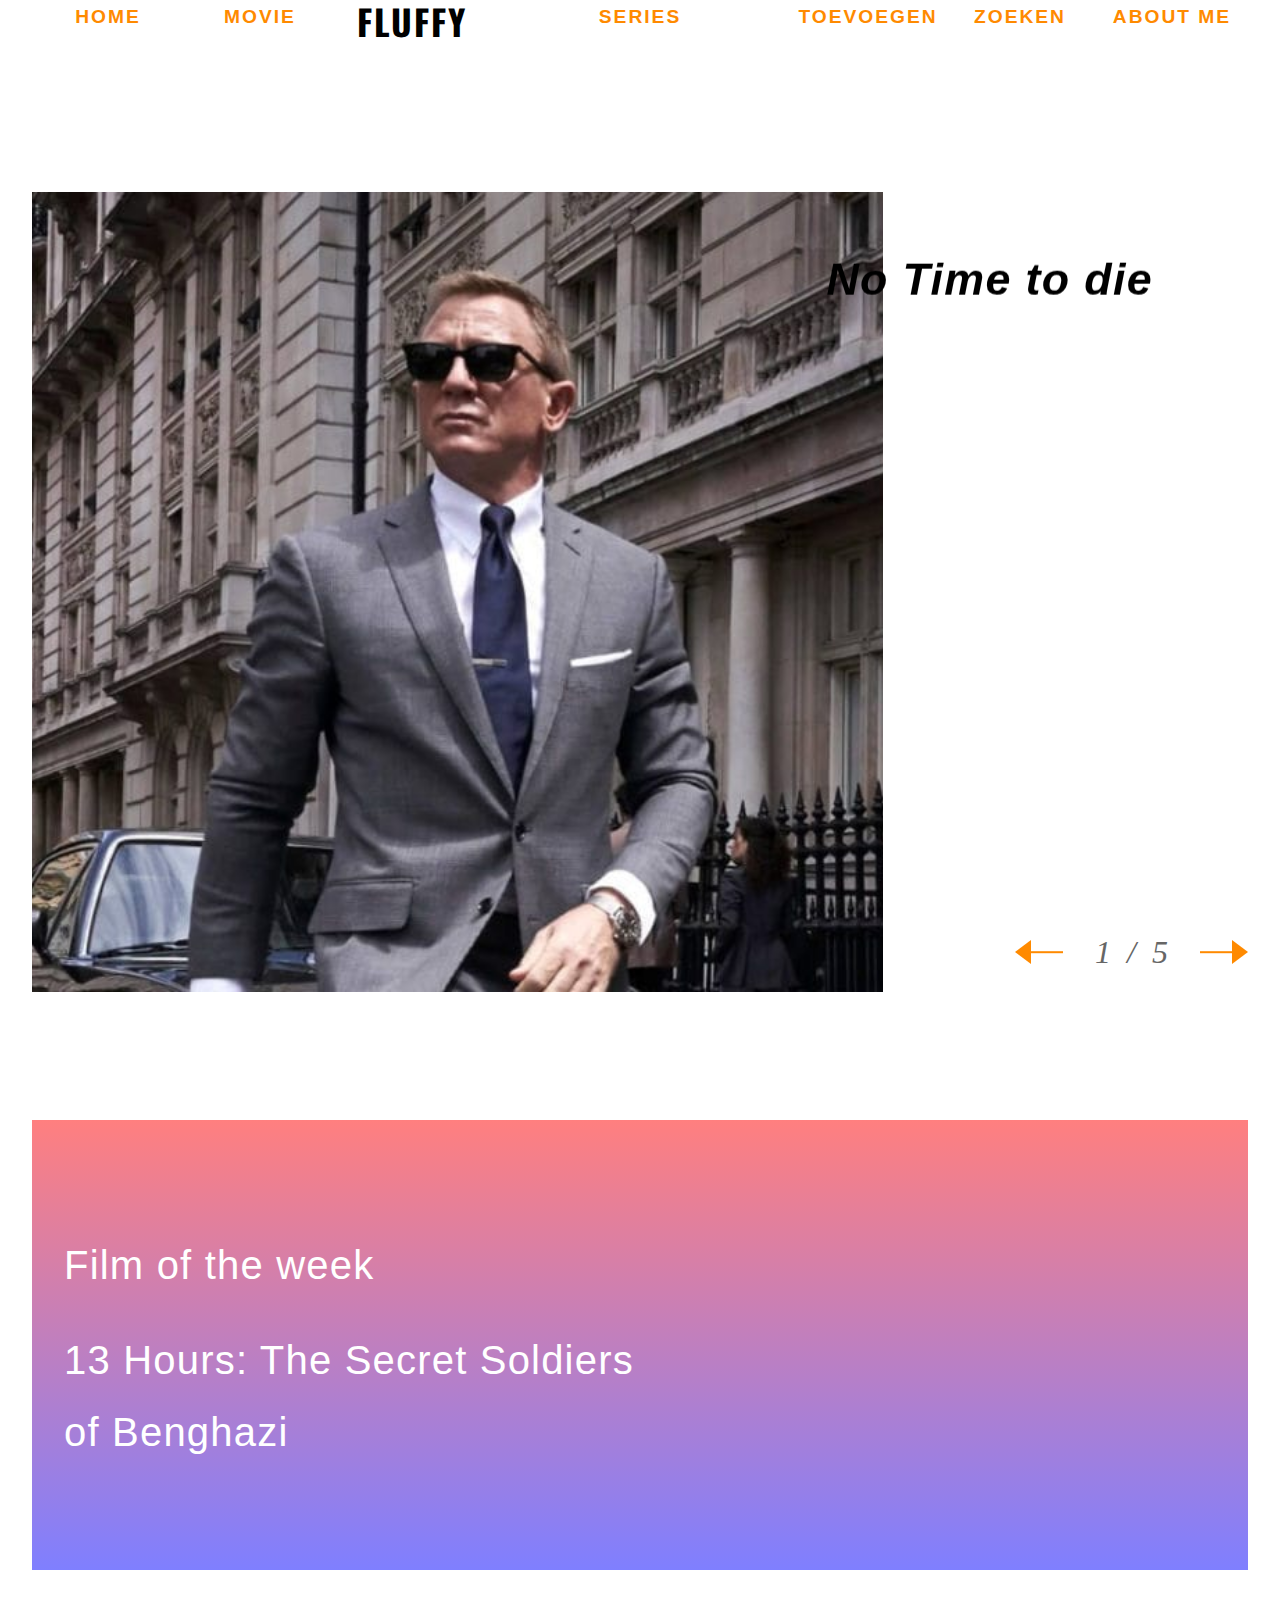
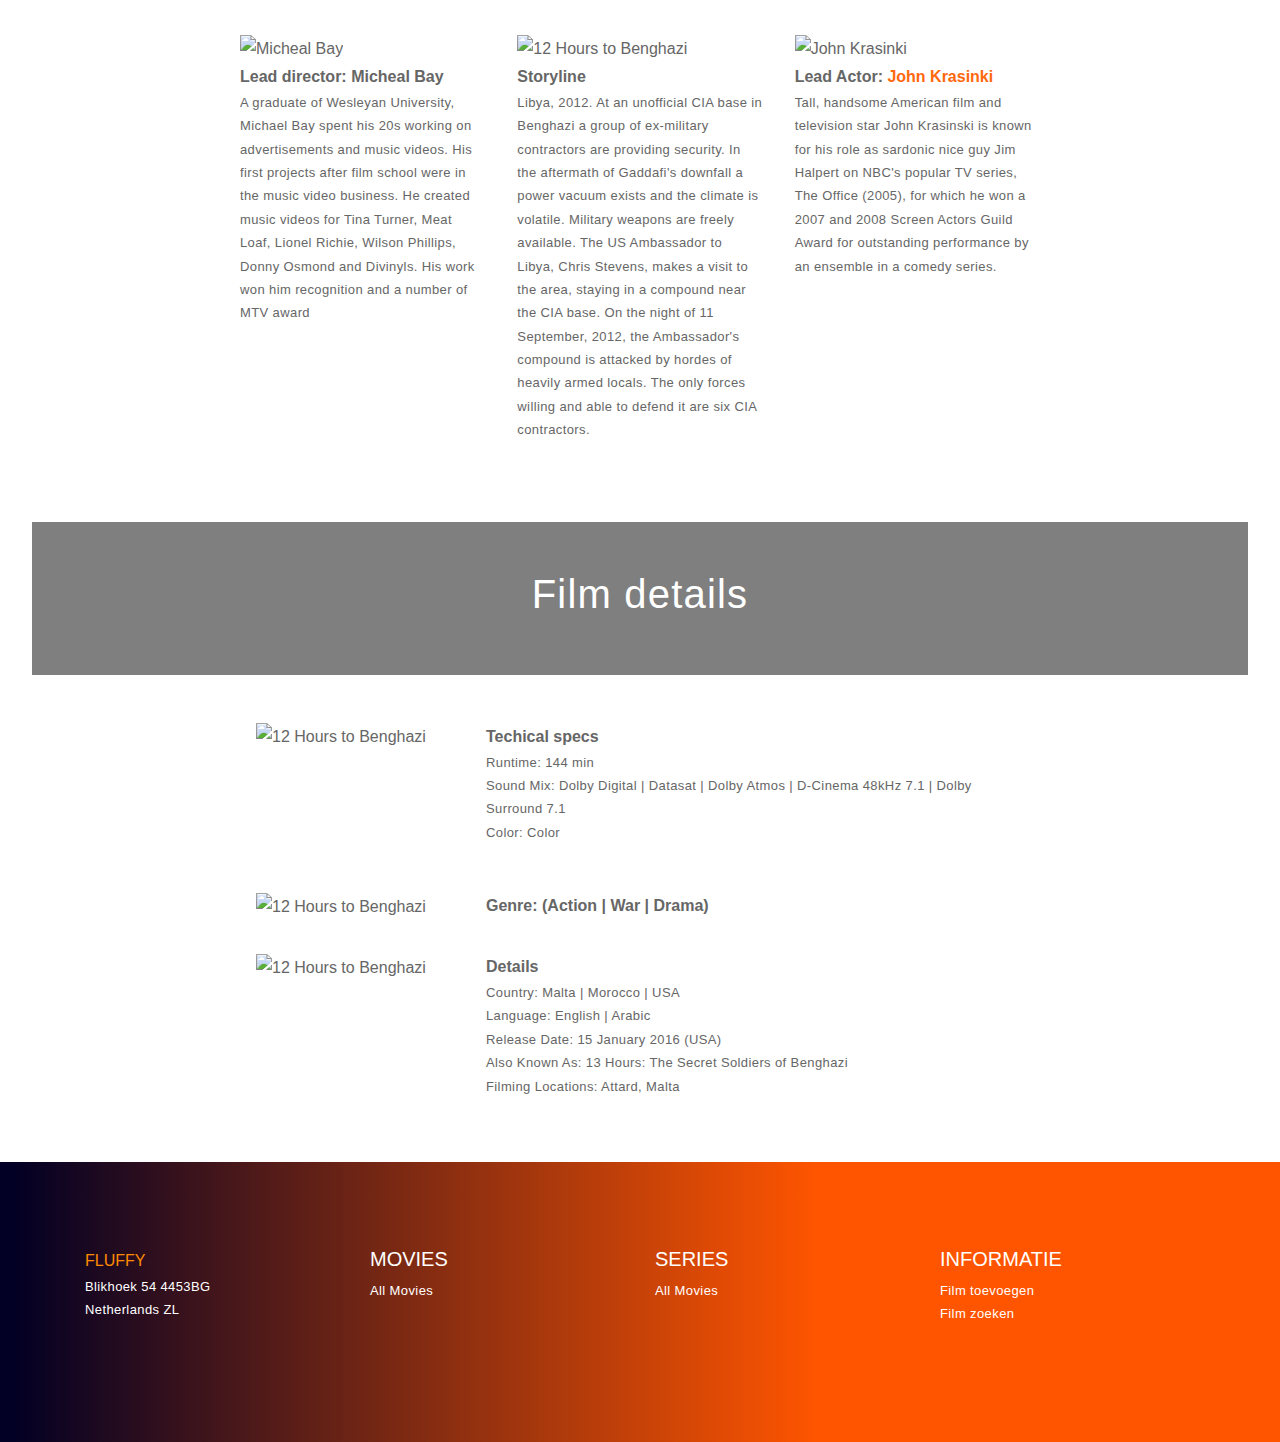
==== commit bb790125: "Change some text in index" ====
--- a/index.html
+++ b/index.html
@@ -1,16 +1,10 @@
 <!DOCTYPE html>
 <html lang="en"></html>
 <head>
-   <title>Fluffy - Movie</title>
-   <meta name="keywords" content="Movie, Serie">
    <meta charset="UTF-8">
-   <meta name="description" content="Fluffy the movie database that everybody loves">
-   <meta name="author" content="Joey de Jonge">
    <meta name="viewport" content="width=device-width, initial-scale=1.0">
-   <meta name="robots" content="index, follow">
-
-   <link rel="icon" type="image/png" sizes="32x32" href="/favicon-32x32.png">
-   <link rel="icon" type="image/png" sizes="16x16" href="/favicon-16x16.png">
+   <meta name="description" content="Fluffy Movie Database">
+  <title>Fluffy - Movie</title>
 
    <!-- Bootstrap -->
    <link href="./bootstrap/css/bootstrap.min.css" rel="stylesheet" type="text/css" />
@@ -77,6 +71,7 @@
    <!-- Hero Image-->
    <section class="detail">
       <div class="hero-inner">
+         <h2>Film of the week</h2>
          <h2>13 Hours: The Secret Soldiers of Benghazi </h2>
       </div>
    </section>
@@ -108,7 +103,7 @@
          <div class="features-image"><img alt="John Krasinki" src="https://m.media-amazon.com/images/M/MV5BMTc3MzY3MjQ3OV5BMl5BanBnXkFtZTcwODI3NjQxMw@@._V1_UY317_CR6,0,214,317_AL_.jpg" />
          </div>
          <div class="features-text">
-         <strong>Lead Actor: John Krasinki</strong>
+         <strong>Lead Actor: <a class="content-acteur" href="acteurdetail.html">John Krasinki</a></strong>
          </div>
          <div class="features-text">
          <p>Tall, handsome American film and television star John Krasinski is known for his role as sardonic nice guy Jim Halpert on NBC's popular TV series, The Office (2005), for which he won a 2007 and 2008 Screen Actors Guild Award for outstanding performance by an ensemble in a comedy series. </p>
@@ -119,7 +114,7 @@
    <!-- Call Out-->
    <section class="callout">
    <div class="callout-inner">
-   <h3>Tanto: Seriously guys. If the consulate ordered a pizza it would have been there by now.
+   <h3>Film details
    </h3>
    </div>
    </section>
--- a/css/film.css
+++ b/css/film.css
@@ -50,6 +50,8 @@
   letter-spacing: 2px;
   color: #ff8a00;
 }
+
+
 
 .text {
   font-size: 2rem;
@@ -421,3 +423,16 @@
   border-color: #ff8a00;
 }
 
+.about,
+.questions {
+	max-width: 37.5em;
+	margin: 0 auto;
+	margin-top: 3em;
+	line-height: 1.5em;
+}
+
+.questions h3 {
+  color: #e67e22;
+  font-size: 1.0rem;
+  font-weight: bold;
+}--- a/css/movie.css
+++ b/css/movie.css
@@ -19,12 +19,17 @@
   color: #ff680d;
 }
 .content-link {
-  color: white;
+ color: white;
 }
 .content-link:hover {
   text-decoration: none;
   color: #ff680d;
 }
+
+.content-acteur {
+  color: #ff680d;
+ }
+
 
 .content-movie {
   color: black;
@@ -48,6 +53,10 @@
 
 .section-movie {
   margin-bottom: 1rem;
+}
+
+.entity-category {
+  display: flex;
 }
 
 /* Image */
--- a/css/detail.css
+++ b/css/detail.css
@@ -145,6 +145,23 @@
     background-repeat: no-repeat;
 }
 
+.detail-acteur {
+    background-image: url(https://www.rtlboulevard.nl/sites/default/files/styles/liggend/public/ANP151219041-1.jpg?h=6c368621&itok=MS6P0Al4);
+    background-position: center;
+    background-size: cover;
+    background-repeat: no-repeat;
+    height: 50vh;
+    display: flex;
+    align-items: center;
+}
+
+.detail-acteur {
+    background: linear-gradient(rgba(255, 0, 0, 0.5), rgba(0, 0, 255, 0.5)), url(https://www.rtlboulevard.nl/sites/default/files/styles/liggend/public/ANP151219041-1.jpg?h=6c368621&itok=MS6P0Al4);
+    background-position: center;
+    background-size: cover;
+    background-repeat: no-repeat;
+}
+
 .hero-inner {
     max-width: 50vw;
     padding-left: 2rem;
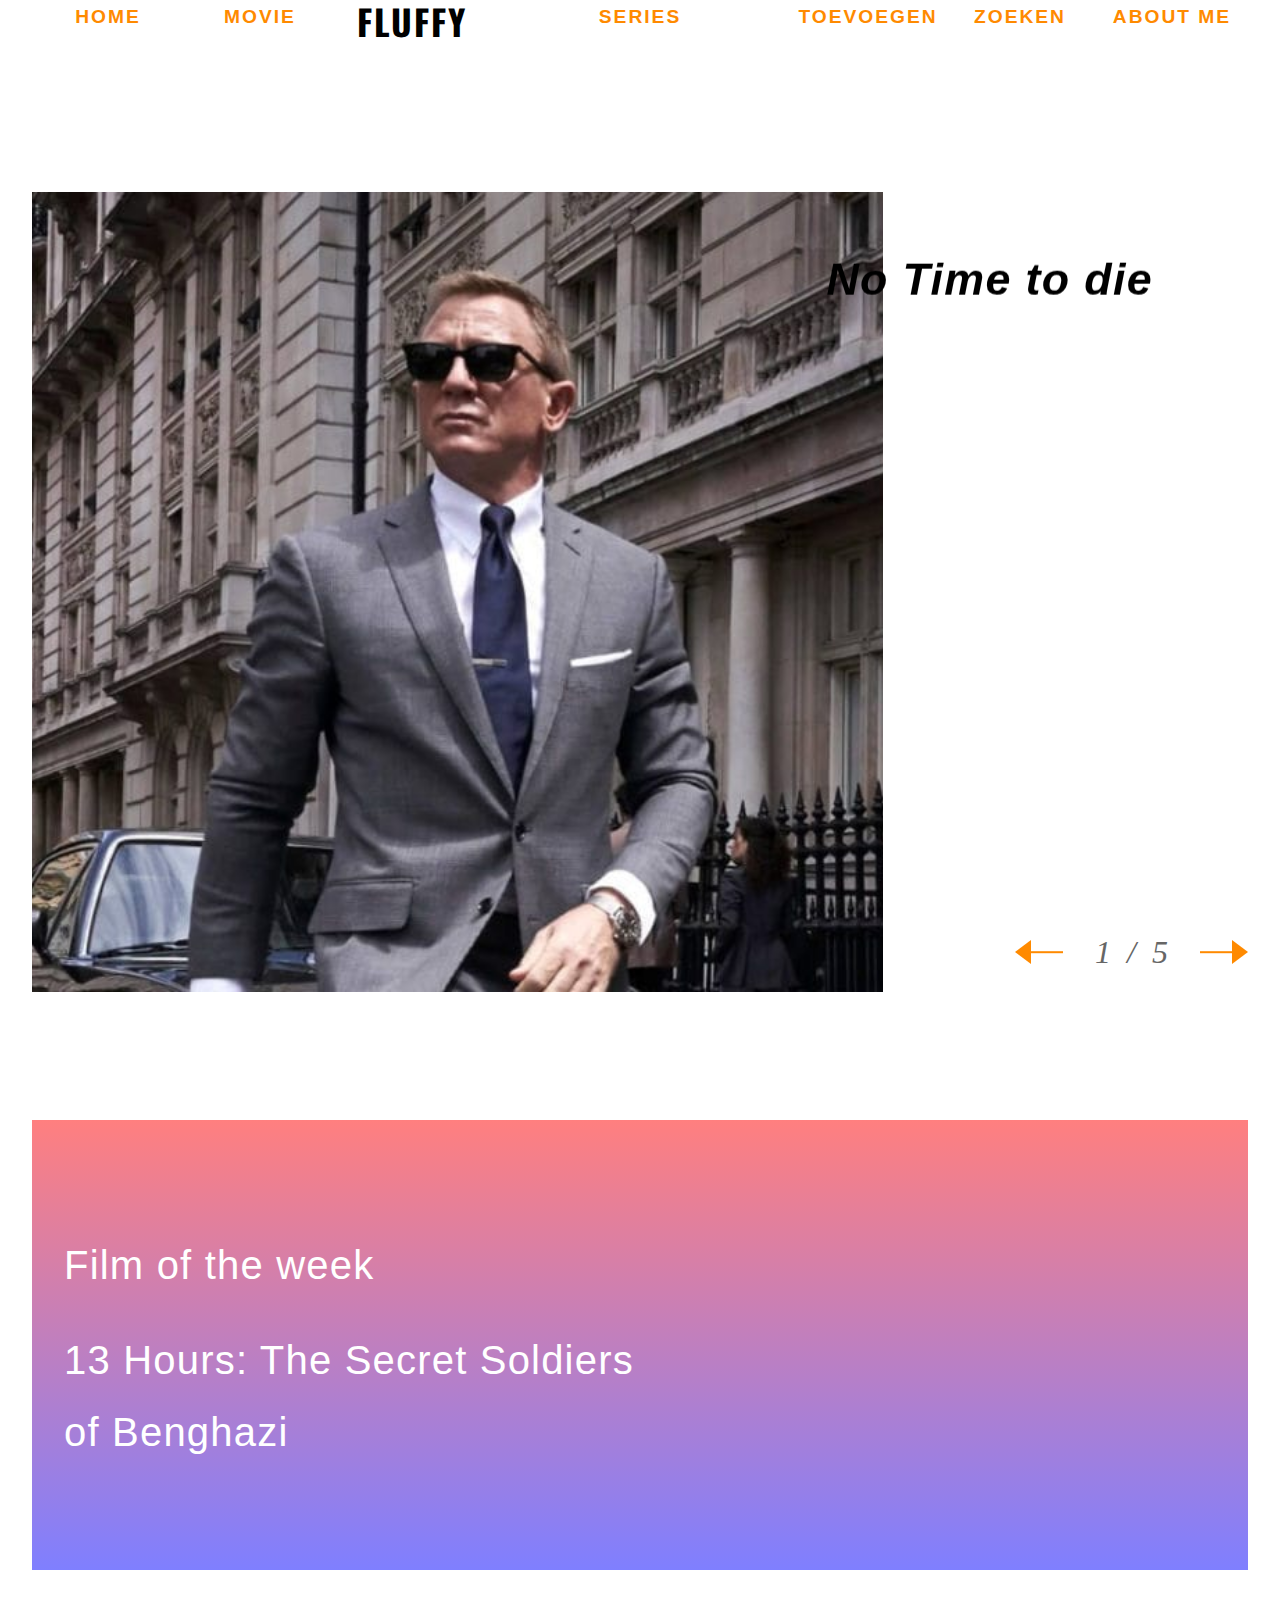
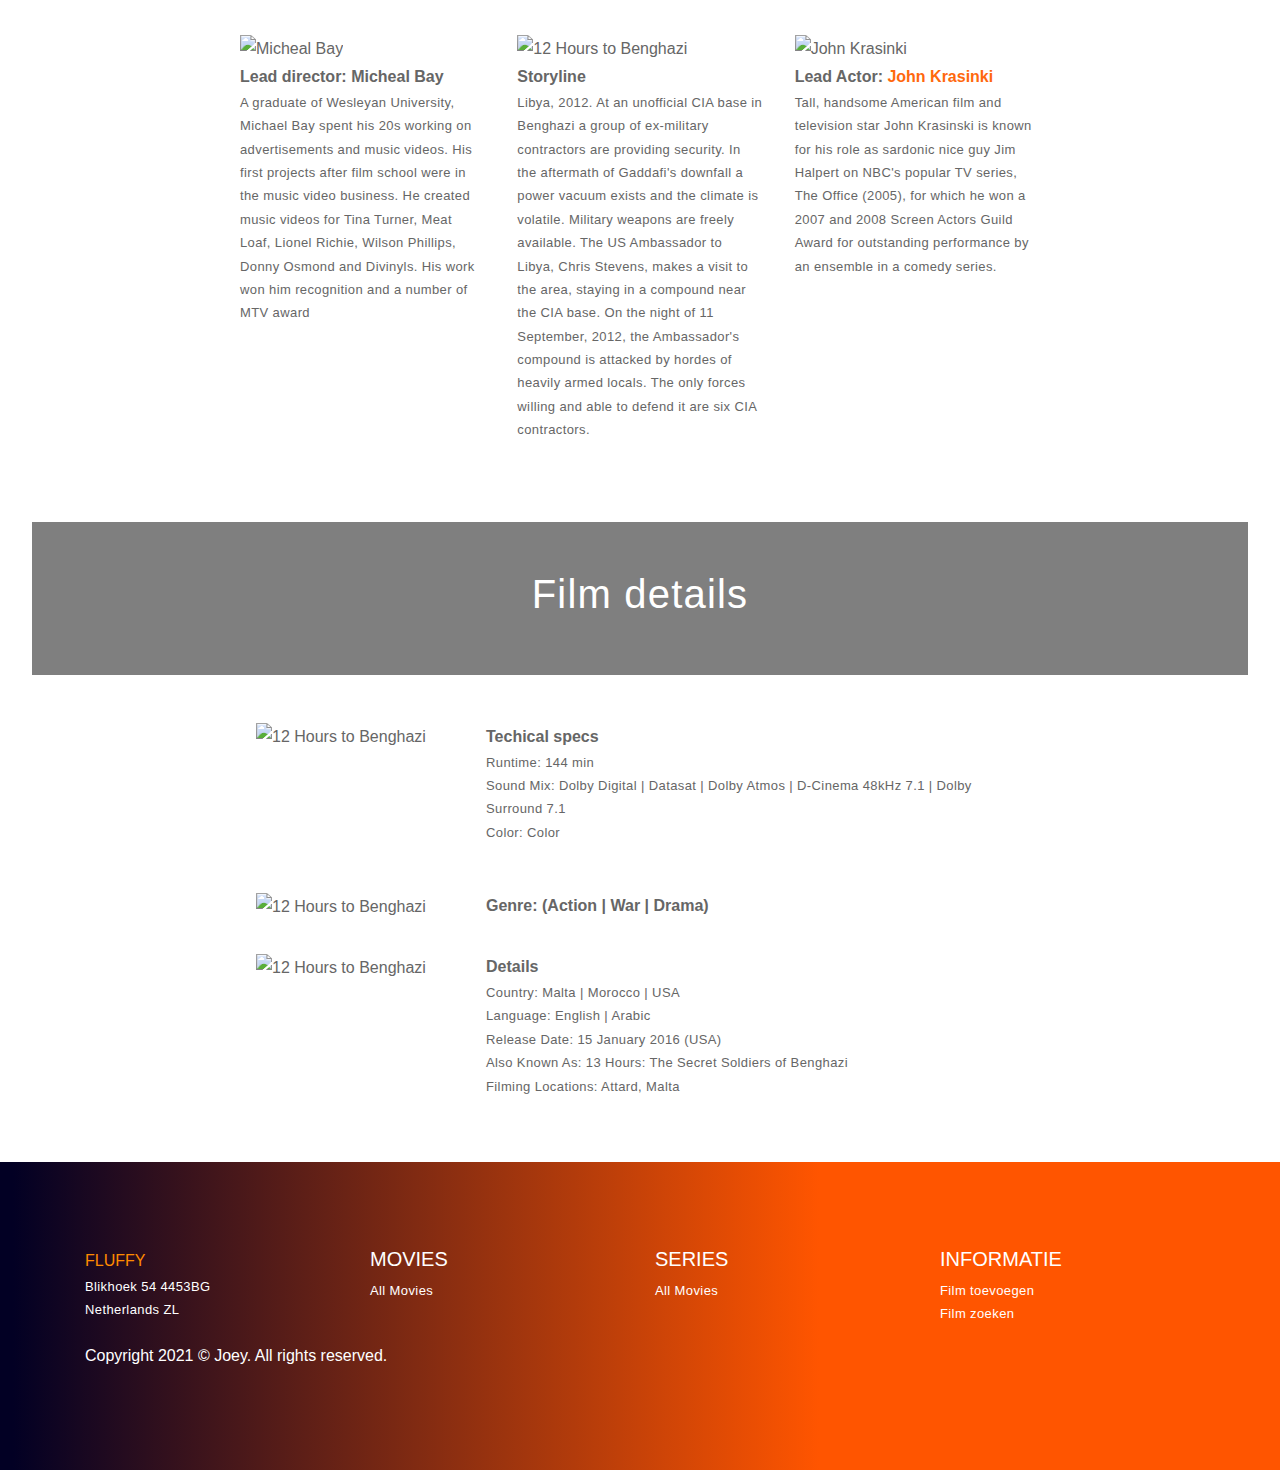
==== commit 6e0929f7: "Change some things" ====
--- a/index.html
+++ b/index.html
@@ -196,6 +196,9 @@
             </div>
          </div>
       </div>
+      <div class="footer-copy footer-color">
+         <div class="container">Copyright 2021 &copy; Joey. All rights reserved.</div>
+      </div>
    </footer>
    <script src="./js/Minify/film.min.js"></script>
 </body>
